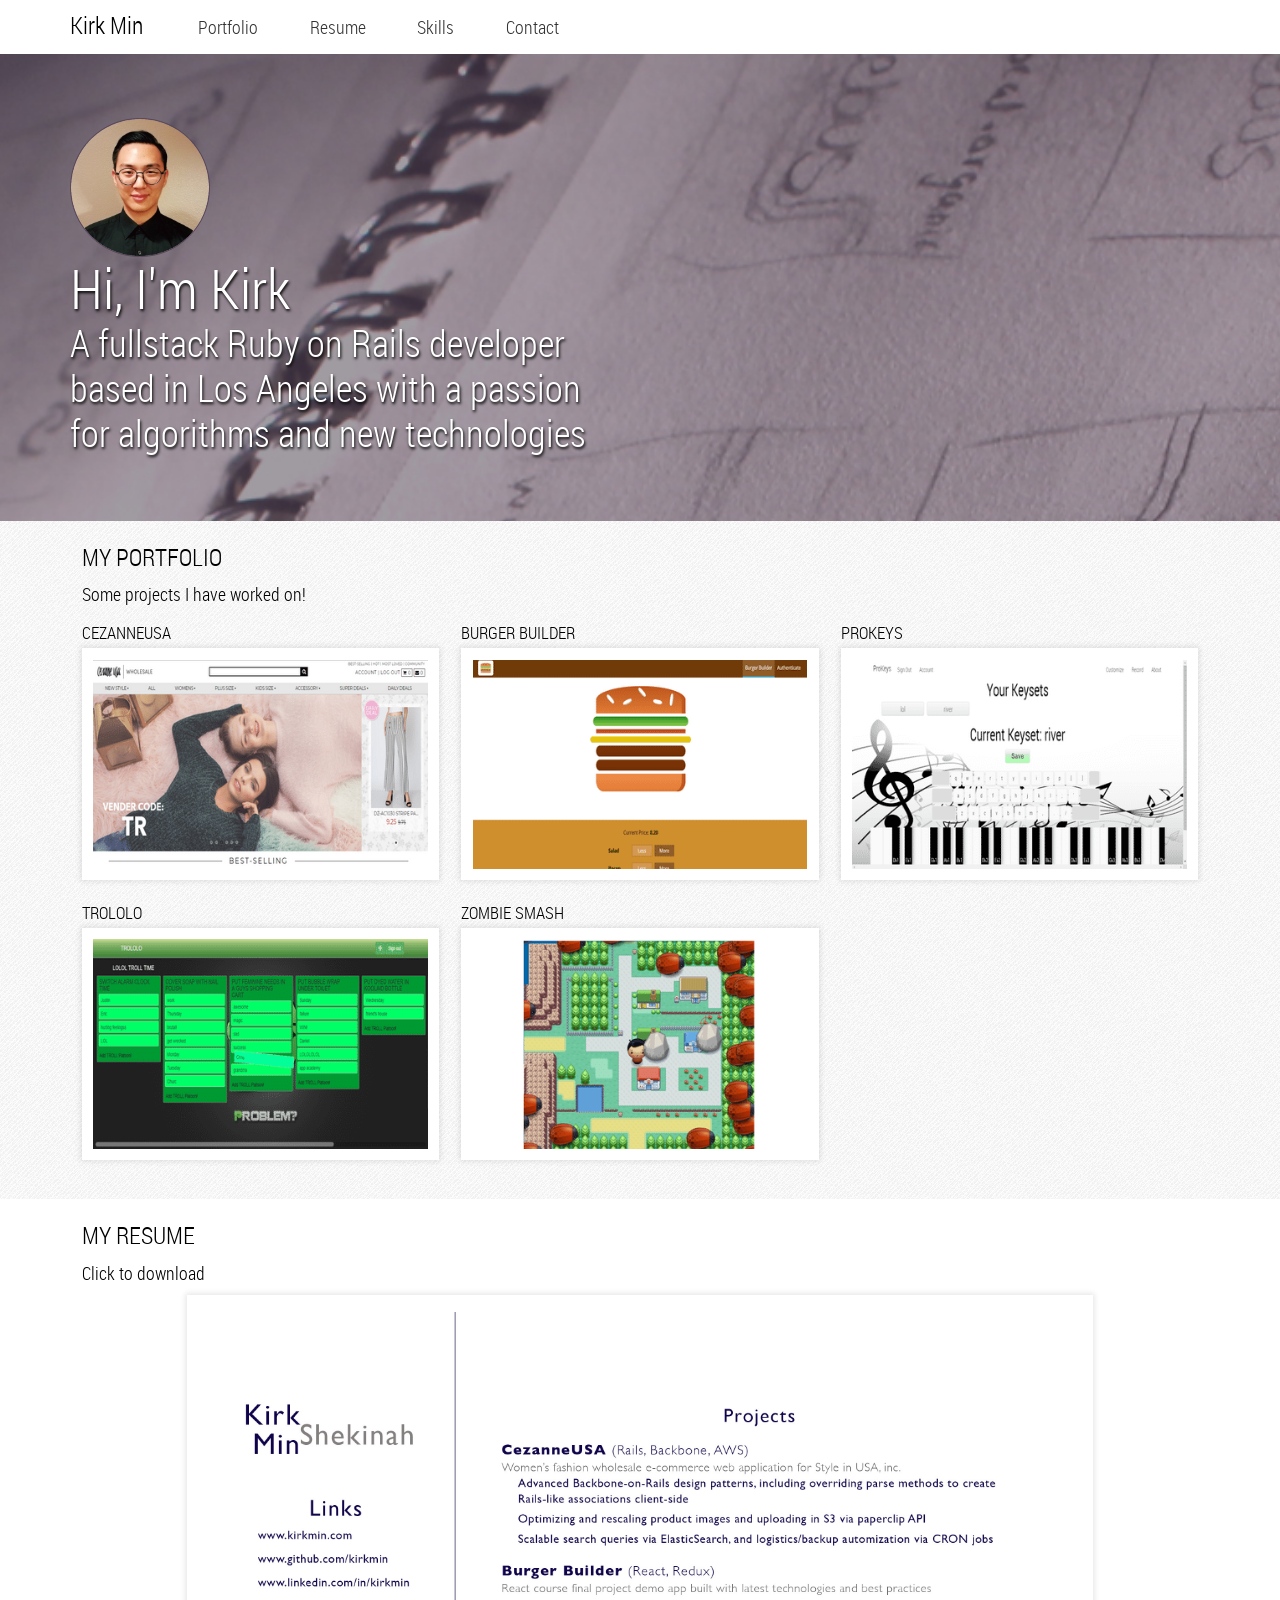
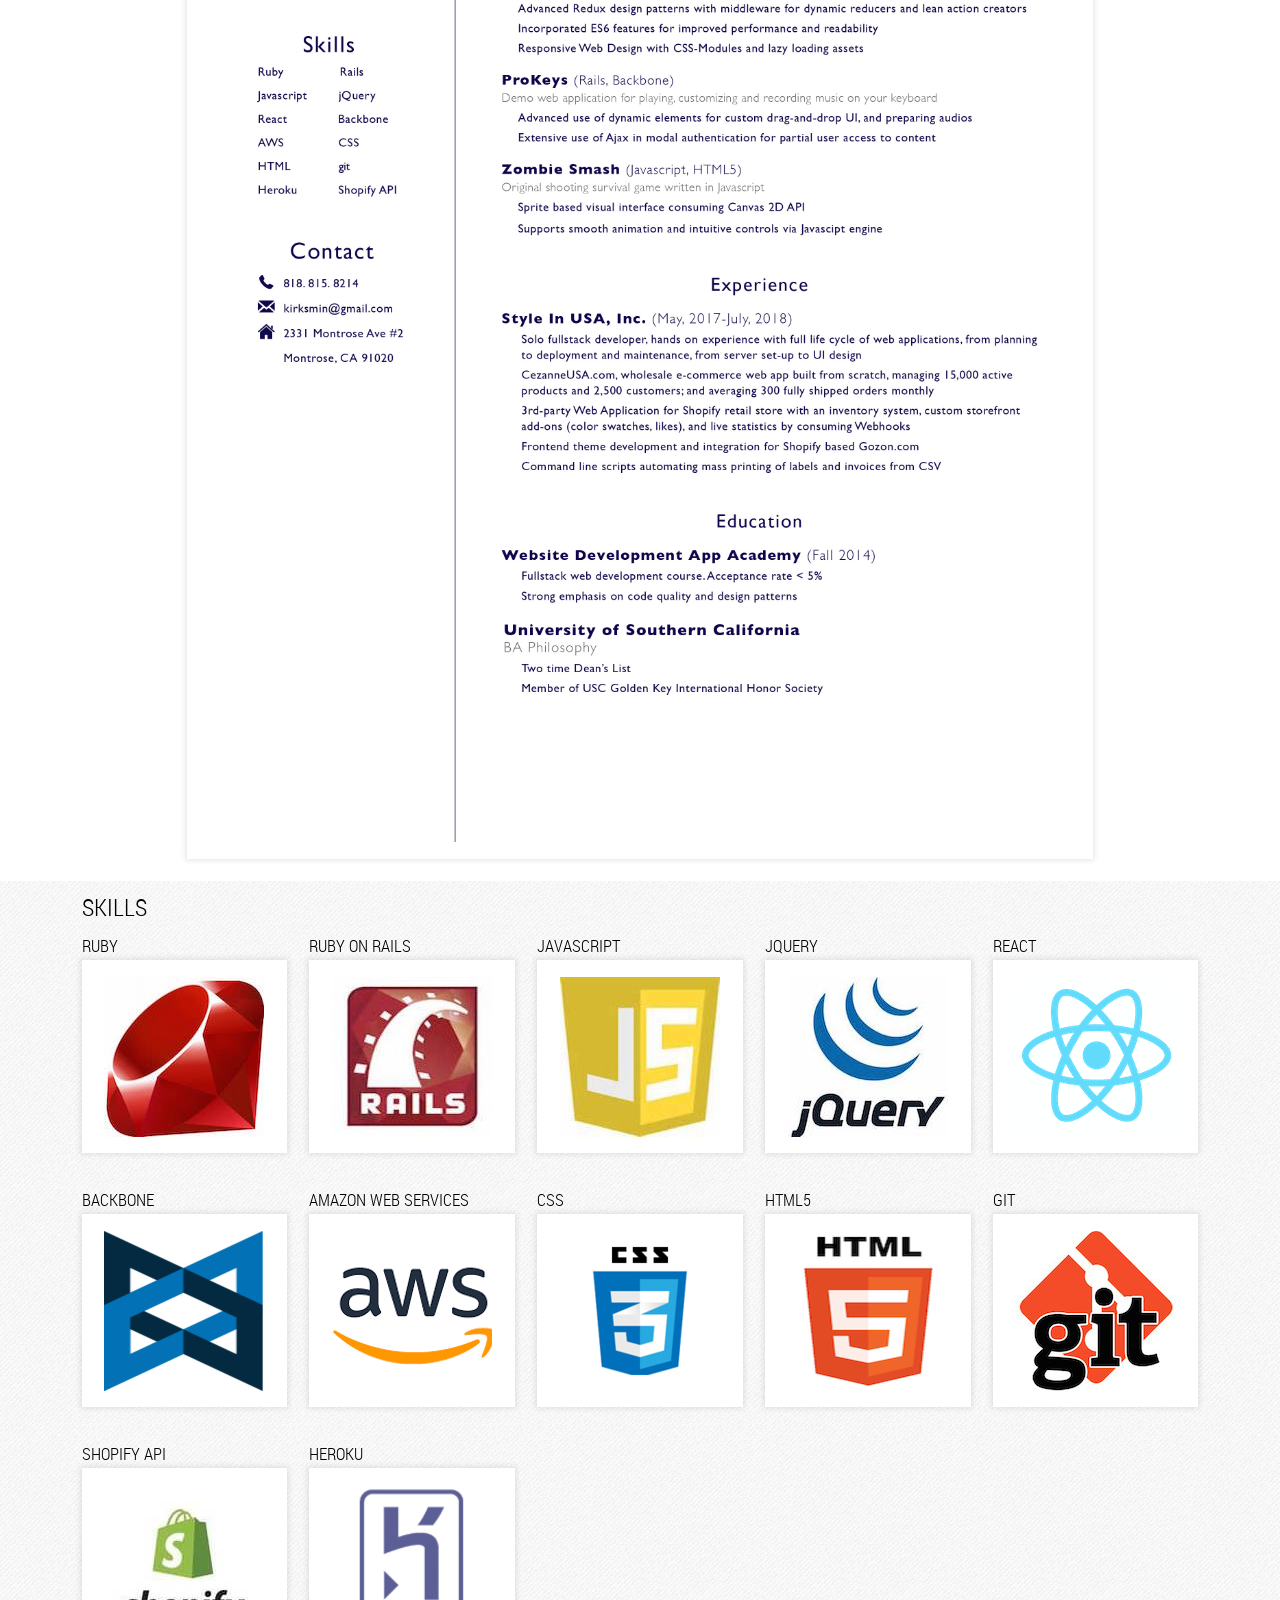
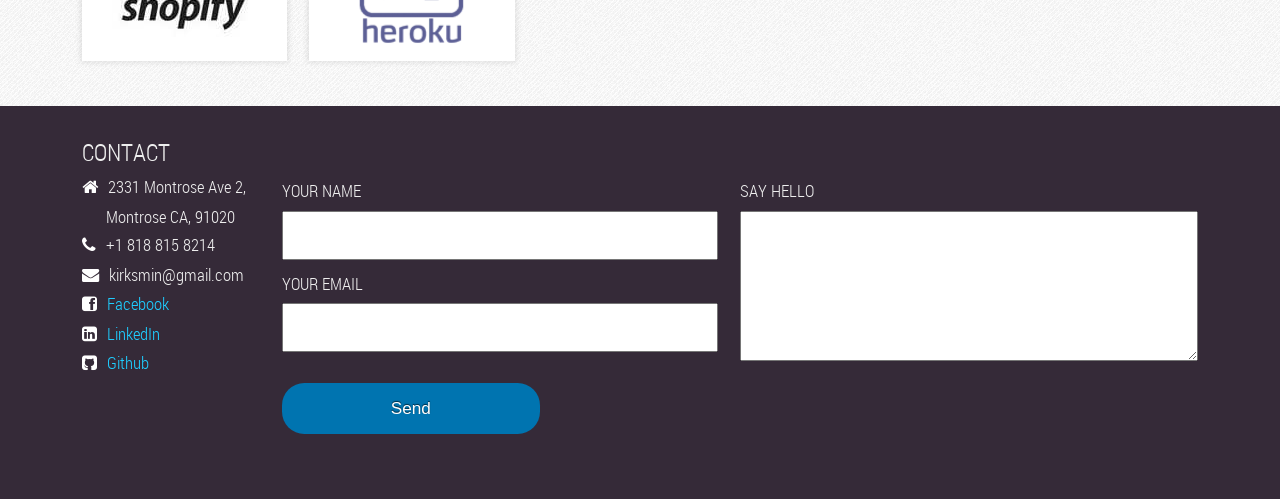
==== index.html @ 7f54c6ad "new meta viewport tag" ====
<!DOCTYPE HTML>
<!--[if lt IE 9]><html class="ie"><![endif]-->
<!--[if !IE]><html><![endif]-->
<html>
	<head>
		<meta charset="UTF-8">
		<title>Kirk Min's portfolio</title>
		
		<!-- Viewport meta tag to prevent iPhone from scaling our page -->
		<meta name="viewport" content="width=device-width, initial-scale=1, minimum-scale=1.0, user-scalable=no">
		
		<link rel="stylesheet" href="./css/style.css"/>
		
		<!-- Normalize hide address bar for iOS and Android -->
		<script src="./js/hideaddressbar.js"></script>
		
		<!-- Add media query support for IE8 and under. Must place media queries in external stylesheet -->
		<script src="./js/respond.min.js"></script>
		
		<!-- Using picturefill to load conditional images and matchmedia to provide support for IE8 and below + older browsers -->
		<script src="./js/picturefill.js"></script>
		<script src="./js/matchmedia.js"></script>
		<script src="./js/custom.js"></script>
		
		<!--[if lt IE 9]>
			<script src="./js/html5.js"></script>
		<![endif]-->
			
			<!--[if lt IE 9]>
			<script src="//ajax.googleapis.com/ajax/libs/jquery/1.10.0/jquery.min.js"></script>
			<![endif]-->

			<!--[if IE 8]>
			<script src="./js/checkbox.js"></script>
			<![endif]-->
			
			<!--[if IE 6]>
				<script src="./js/selectivizr-min.js"></script>
			<![endif]-->			
	</head>

	<body lang="en">
		<div id="container-nav">
			<section id="nav" class="group wrapper">
				<h3>Kirk Min</h3>
		        <!-- Checkbox Hack markup -->
		        <input type="checkbox" id="toggle" />
		        <label for="toggle" onclick>Menu</label>
		        <!-- /Checkbox Hack markup -->
		        <nav>
		            <ul>
		                <li><a href="#portfolio">Portfolio</a></li>
		                <li><a href="#resume">Resume</a></li>
		                <li><a href="#skills">Skills</a></li>
		                <li><a href="#contact">Contact</a></li>
		            </ul>
		        </nav>
				
			
			</section>
		</div>
		<div id="container-header" class="parallax-div">
			<header id="masthead" class="wrapper">
				<figure id="kirk"> 
				    <div data-picture data-alt="Kirk Min">
				        <div data-src="img/headshot-s.png"></div>
				        <div data-src="img/headshot-m.png" data-media="(min-width: 45em)"></div>
				        <div data-src="img/headshot-l.png" data-media="(min-width: 60em)"></div>
				        <!-- Fallback content for non-JS browsers. Same img src as the initial, unqualified source element. -->
				        <noscript>
				            <img src="img/headshot-s.png" alt="Kirk Min">
				        </noscript>
				    </div>
				</figure>
				
				<h1>Hi, I'm Kirk</h1>

				<h2>A fullstack Ruby on Rails developer based in Los Angeles with a passion for algorithms and new technologies</h2>
			</header>
			<div id="parallax-background-div-1" class="parallax-background-div"></div>
		</div>
		<div id="container-content">
			<article id="content">
			
				<section id="portfolio" class="group">
				
					<header class="wrapper">
						<h3>My Portfolio</h3>
						<p>Some projects I have worked on!</p>
					</header>

					<div id="portfolio-wrapper">
						<article class="wrapper">
					        <label for="cezanne-toggle" class="toggle-label" onclick="openModal()">
		                        <h4>CezanneUSA</h4>
	                            <div class="floated-figure-wrapper">
	                                <figure>
	                                    <img src="./img/cezanneusa-s.png" alt="CezanneUSA" />
	                                </figure> 
	                            </div>
					        </label>
							<input type="checkbox" id="cezanne-toggle" class="checkbox-hack" />
                            <div class="modal" onclick="closeModalAfterCheck(event, 'cezanne-toggle')">
								<div class="modal-content">
									<div class="modal-header">
										<span class="close" onclick="closeModal(event, 'cezanne-toggle')">&times;</span>
										<div class="project-title">CezanneUSA</div>
									</div>
									<hr>
									<div class="modal-body">
										<div class="project-description">
											<p class="project-main-description">
												Women's fashion wholesale e-commerce web application for Style in USA, inc.
											</p>
											<ul class="project-description-list">
												<li>Solo project created with Rails, Backbone, jQuery, and AWS</li>
												<li>Advanced Backbone-on-Rails design patterns, including overriding parse methods to create Rails-like associations client-side</li>
												<li>Optimizing and rescaling product images, and uploading in S3 via paperclip API</li>
												<li>Scalable search queries via ElasticSearch, and logistics/backup automization via CRON jobs</li>
											</ul>
										</div>
										<hr>
										<div class="project-link-wrapper">
											<a href="https://www.cezanneusa.com" target="_blank">
												<figure> 
												    <div data-picture data-alt="CezanneUSA">
												        <div data-src="img/cezanneusa-s.png"></div>
												        <div data-src="img/cezanneusa-m.png" data-media="(min-width: 45em)"></div>
												        <div data-src="img/cezanneusa-l.png" data-media="(min-width: 60em)"></div>
												        <!-- Fallback content for non-JS browsers. Same img src as the initial, unqualified source element. -->
												        <noscript>
												            <img src="img/cezanneusa-s.png" alt="CezanneUSA">
												        </noscript>
												    </div>
												</figure>
												<p>Visit Page</p>
											</a>
										</div>
									</div>
								</div>
							</div>
	                    </article>

	                    <article class="wrapper">
					        <label for="burger-builder-toggle" class="toggle-label" onclick="openModal()">
		                        <h4>Burger Builder</h4>
	                            <div class="floated-figure-wrapper">
	                                <figure>
	                                    <img src="./img/burger-builder-s.png" alt="Burger Builder" />
	                                </figure> 
	                            </div>
					        </label>
							<input type="checkbox" id="burger-builder-toggle" class="checkbox-hack" />
                            <div class="modal" onclick="closeModalAfterCheck(event, 'burger-builder-toggle')">
								<div class="modal-content">
									<div class="modal-header">
										<span class="close" onclick="closeModal(event, 'burger-builder-toggle')">&times;</span>
										<div class="project-title">Burger Builder</div>
									</div>
									<hr>
									<div class="modal-body">
										<div class="project-description">
											<p class="project-main-description">
												React course final project demo app built with latest technologies and best practices
											</p>
											<ul class="project-description-list">
												<li>Solo project created with React and Redux</li>
												<li>Advanced Redux design patterns with middleware for dynamic reducers and lean action creators</li>
												<li>Incorporated ES6 features for improved performance and readability</li>
												<li>Responsive Web Design with CSS-Modules and lazy loading assets</li>
											</ul>
										</div>
										<hr>
										<div class="project-link-wrapper">
											<a href="https://burger-builder-7fde3.firebaseapp.com" target="_blank">
												<figure> 
												    <div data-picture data-alt="Burger Builder">
												        <div data-src="img/burger-builder-s.png"></div>
												        <div data-src="img/burger-builder-m.png" data-media="(min-width: 45em)"></div>
												        <div data-src="img/burger-builder-l.png" data-media="(min-width: 60em)"></div>
												        <!-- Fallback content for non-JS browsers. Same img src as the initial, unqualified source element. -->
												        <noscript>
												            <img src="img/burger-builder-s.png" alt="Burger Builder">
												        </noscript>
												    </div>
												</figure>
												<p>Visit Page</p>
											</a>
										</div>
									</div>
								</div>
							</div>
	                    </article>

	                    <article class="wrapper">
					        <label for="prokeys-toggle" class="toggle-label" onclick="openModal()">
		                        <h4>ProKeys</h4>
	                            <div class="floated-figure-wrapper">
	                                <figure>
	                                    <img src="./img/prokeys-s.png" alt="ProKeys" />
	                                </figure> 
	                            </div>
					        </label>
							<input type="checkbox" id="prokeys-toggle" class="checkbox-hack" />
                            <div class="modal" onclick="closeModalAfterCheck(event, 'prokeys-toggle')">
								<div class="modal-content">
									<div class="modal-header">
										<span class="close" onclick="closeModal(event, 'prokeys-toggle')">&times;</span>
										<div class="project-title">ProKeys</div>
									</div>
									<hr>
									<div class="modal-body">
										<div class="project-description">
											<p class="project-main-description">
												Demo web application for playing, customizing and recording music on your keyboard
											</p>
											<ul class="project-description-list">
												<li>Solo project created with Rails, Backbone, and Heroku</li>
												<li>Advanced use of dynamic elements for custom drag-and-drop UI, and preparing audios</li>
												<li>Extensive use of Ajax in modal authentication for partial user access to content</li>
											</ul>
										</div>
										<hr>
										<div class="project-link-wrapper">
											<a href="http://www.prokeys.live" target="_blank">
												<figure> 
												    <div data-picture data-alt="ProKeys">
												        <div data-src="img/prokeys-s.png"></div>
												        <div data-src="img/prokeys-m.png" data-media="(min-width: 45em)"></div>
												        <div data-src="img/prokeys-l.png" data-media="(min-width: 60em)"></div>
												        <!-- Fallback content for non-JS browsers. Same img src as the initial, unqualified source element. -->
												        <noscript>
												            <img src="img/prokeys-s.png" alt="ProKeys">
												        </noscript>
												    </div>
												</figure>
												<p>Visit Page</p>
											</a>
										</div>
									</div>
								</div>
							</div>
	                    </article>

	                    <article class="wrapper">
					        <label for="trololo-toggle" class="toggle-label" onclick="openModal()">
		                        <h4>TROLOLO</h4>
	                            <div class="floated-figure-wrapper">
	                                <figure>
	                                    <img src="./img/trololo-s.png" alt="TROLOLO" />
	                                </figure> 
	                            </div>
					        </label>
							<input type="checkbox" id="trololo-toggle" class="checkbox-hack" />
                            <div class="modal" onclick="closeModalAfterCheck(event, 'trololo-toggle')">
								<div class="modal-content">
									<div class="modal-header">
										<span class="close" onclick="closeModal(event, 'trololo-toggle')">&times;</span>
										<div class="project-title">TROLOLO</div>
									</div>
									<hr>
									<div class="modal-body">
										<div class="project-description">
											<p class="project-main-description">
												Collaboration and organization demo app based on Trello
											</p>
											<ul class="project-description-list">
												<li>Rich user experience featuring intuitive drag-and-drop UI to reorganize cards and items</li>
											</ul>
										</div>
										<hr>
										<div class="project-link-wrapper">
											<a href="http://trolo.herokuapp.com" target="_blank">
												<figure> 
												    <div data-picture data-alt="TROLOLO">
												        <div data-src="img/trololo-s.png"></div>
												        <div data-src="img/trololo-m.png" data-media="(min-width: 45em)"></div>
												        <div data-src="img/trololo-l.png" data-media="(min-width: 60em)"></div>
												        <!-- Fallback content for non-JS browsers. Same img src as the initial, unqualified source element. -->
												        <noscript>
												            <img src="img/trololo-s.png" alt="TROLOLO">
												        </noscript>
												    </div>
												</figure>
												<p>Visit Page</p>
											</a>
										</div>
									</div>
								</div>
							</div>
	                    </article>

	                    <article class="wrapper">
					        <label for="zombie-smash-toggle" class="toggle-label" onclick="openModal()">
		                        <h4>Zombie Smash</h4>
	                            <div class="floated-figure-wrapper">
	                                <figure>
	                                    <img src="./img/zombie-smash-s.png" alt="Zombie Smash" />
	                                </figure> 
	                            </div>
					        </label>
							<input type="checkbox" id="zombie-smash-toggle" class="checkbox-hack" />
                            <div class="modal" onclick="closeModalAfterCheck(event, 'zombie-smash-toggle')">
								<div class="modal-content">
									<div class="modal-header">
										<span class="close" onclick="closeModal(event, 'zombie-smash-toggle')">&times;</span>
										<div class="project-title">Zombie Smash</div>
									</div>
									<hr>
									<div class="modal-body">
										<div class="project-description">
											<p class="project-main-description">
												Original shooting survival game written in Javascript
											</p>
											<ul class="project-description-list">
												<li>Solo project developed with pure Javascript</li>
												<li>Sprite based visual interface consuming Canvas 2D API</li>
												<li>Supports smooth animation and intuitive controls via Javascript engine</li>
											</ul>
										</div>
										<hr>
										<div class="project-link-wrapper">
											<a href="http://www.kirkmin.com/LFD2" target="_blank">
												<figure> 
												    <div data-picture data-alt="Zombie Smash">
												        <div data-src="img/zombie-smash-s.png"></div>
												        <div data-src="img/zombie-smash-m.png" data-media="(min-width: 45em)"></div>
												        <div data-src="img/zombie-smash-l.png" data-media="(min-width: 60em)"></div>
												        <!-- Fallback content for non-JS browsers. Same img src as the initial, unqualified source element. -->
												        <noscript>
												            <img src="img/zombie-smash-s.png" alt="Zombie Smash">
												        </noscript>
												    </div>
												</figure>
												<p>Visit Page</p>
											</a>
										</div>
									</div>
								</div>
							</div>
	                    </article>

	                    <article class="wrapper fake-flex-item"></article>
						<article class="wrapper fake-flex-item"></article>
						<article class="wrapper fake-flex-item"></article>
						
					</div>

				</section>
				
				<section id="resume" class="group parallax-div">

					<div id="resume-wrapper">
						<header class="wrapper">
							<h3>My Resume</h3>
	                        <p>Click to download</p>
						</header>

						<a href="./img/resume.pdf" download>
							<figure>
								<img src="./img/resume.jpg" alt="Resume">
							</figure>
						</a>
					</div>
					<div id="parallax-background-div-2" class="parallax-background-div"></div>
				</section>

				<section id="skills" class="group">

					<header class="wrapper">
						<h3>Skills</h3>
					</header>

					<div id="skills-wrapper">
						<article class="wrapper">
							<h4>Ruby</h4>
							<figure class="box">
								<img src="./img/ruby.jpg" alt="Ruby">
							</figure>
						</article>

						<article class="wrapper">
							<h4>Ruby on Rails</h4>
							<figure class="box">
								<img src="./img/ruby_on_rails.jpg" alt="Ruby on Rails">
							</figure>
						</article>

						<article class="wrapper">
							<h4>Javascript</h4>
							<figure class="box">
								<img src="./img/js.jpg" alt="Javascript">
							</figure>
						</article>

						<article class="wrapper">
							<h4>jQuery</h4>
							<figure class="box">
								<img src="./img/jquery.jpg" alt="jQuery">
							</figure>
						</article>

						<article class="wrapper">
							<h4>React</h4>
							<figure class="box">
								<img src="./img/react.png" alt="React">
							</figure>
						</article>

						<article class="wrapper">
							<h4>Backbone</h4>
							<figure class="box">
								<img src="./img/backbone.png" alt="Backbone">
							</figure>
						</article>

						<article class="wrapper">
							<h4>Amazon Web Services</h4>
							<figure class="box">
								<img src="./img/aws.png" alt="AWS">
							</figure>
						</article>

						<article class="wrapper">
							<h4>CSS</h4>
							<figure class="box">
								<img src="./img/css.png" alt="CSS">
							</figure>
						</article>

						<article class="wrapper">
							<h4>HTML5</h4>
							<figure class="box">
								<img src="./img/html5.png" alt="HTML5">
							</figure>
						</article>

						<article class="wrapper">
							<h4>git</h4>
							<figure class="box">
								<img src="./img/git.jpg" alt="Git">
							</figure>
						</article>

						<article class="wrapper">
							<h4>Shopify API</h4>
							<figure class="box">
								<img src="./img/shopify.jpg" alt="Shopify API">
							</figure>
						</article>

						<article class="wrapper">
							<h4>Heroku</h4>
							<figure class="box">
								<img src="./img/heroku.png" alt="Heroku">
							</figure>
						</article>

						<article class="wrapper fake-flex-item"></article>
						<article class="wrapper fake-flex-item"></article>
						<article class="wrapper fake-flex-item"></article>
						<article class="wrapper fake-flex-item"></article>
						<article class="wrapper fake-flex-item"></article>

					</div>
					
				</section>
		
			</article>
		</div>
		<div id="container-footer">
			<form id="contact" action="http://formspree.io/kirksmin@gmail.com" method="post">
			    <fieldset class="wrapper">
			        <legend>Contact</legend>
						<ul id="info" class="group">
							<li><i class="fa fa-home"></i>2331 Montrose Ave 2,</li>
							<li><i class="fa fa-none"></i>Montrose CA, 91020</li>
							<li><i class="fa fa-phone"></i>+1 818 815 8214</li>
							<li><i class="fa fa-envelope"></i>kirksmin@gmail.com</li>
							<li><a href="http://www.facebook.com/kirk.s.min"><i class="fa fa-facebook-square"></i>Facebook</li></a>
							<li><a href="http://www.linkedin.com/in/kirkmin"><i class="fa fa-linkedin-square"></i>LinkedIn</li></a>
							<li><a href="http://www.github.com/kirkmin"><i class="fa fa-github-square"></i>Github</li></a>
							</li>
			            </ul>
			            <ul id="emailList" class="group">
			                <li class="name">
			                    <label for="name">Your Name</label>
			                    <input type="text" id="name" name="name" required/>
			                </li>
			                <li class="email">
			                    <label for="email">Your Email</label>
			                    <input type="email" id="email" name="_replyto" required/>
			                </li>
			                <li class="message">
			                    <label for="message">Say Hello</label>
			                    <textarea id="message" name="message" required></textarea>
			                </li>
			            </ul>
			        <input class="send" type="submit" name="submit" value="Send" />
			    </fieldset>
			</form>           
		</div>
	</body>
</html>
---- css/style.css ----
/********************************************
	Tag Resets
********************************************/

body,
div,
h1,
h2,
h3,
h4,
h5,
h6,
p,
blockquote,
pre,
dl,
dt,
dd,
ol,
ul,
li,
fieldset,
form,
label,
legend,
th,
td,
article,
aside,
figure,
footer,
header,
hgroup,
menu,
nav,
section {
	margin: 0;
	padding: 0;
	border: 0;
}

/********************************************
	Normalize CSS
	http://necolas.github.com/normalize.css/
********************************************/

html {
	height: 100%;
	-webkit-text-size-adjust: 100%;
	-ms-text-size-adjust: 100%;
}

body {
	min-height: 100%;
}


article,
aside,
details,
figcaption,
figure,
footer,
header,
hgroup,
nav,
section,
audio,
canvas,
video {
	display: block;
}

sub,
sup {
	font-size: 75%;
	line-height: 0;
	position: relative;
	vertical-align: baseline;
}

sup {
	top: -0.5em;
}

sub {
	bottom: -0.25em;
}

pre {
	white-space: pre;
	white-space: pre-wrap;
	word-wrap: break-word;
}

b,
strong {
	font-weight: bold;
}

abbr[title] {
	border-bottom: 1px dotted;
}

input,
textarea,
button,
select {
	margin: 0;
	font-size: 100%;
	line-height: normal;
	vertical-align: baseline;
}

button,
html input[type="button"],
input[type="reset"],
input[type="submit"] {
	cursor: pointer;
	-webkit-appearance: button;
}

input[type="checkbox"],
input[type="radio"] {
	-webkit-box-sizing: border-box;
	-moz-box-sizing: border-box;
	-o-box-sizing: border-box;
	-ms-box-sizing: border-box;
	box-sizing: border-box;
}

textarea {
	overflow: auto;
}

table {
	border-collapse: collapse;
	border-spacing: 0;
}

/* ******************************************
	Web Fonts
****************************************** */

@font-face {
    font-family: 'Roboto Condensed Light';
    src: url('../fonts/robotocondensed-light-webfont.eot');
    src: url('../fonts/robotocondensed-light-webfont.eot?#iefix') format('embedded-opentype'),
         url('../fonts/robotocondensed-light-webfont.woff') format('woff'),
         url('../fonts/robotocondensed-light-webfont.ttf') format('truetype'),
         url('../fonts/robotocondensed-light-webfont.svg#RobotoCondensedLight') format('svg');
    font-weight: normal;
    font-style: normal;
}

/* ******************************************
	Custom Styles
****************************************** */

/*	  For details on font-size:100% see here: 
      http://filamentgroup.com/lab/how_we_learned_to_leave_body_font_size_alone/ 
	  
	  For details on line-height:1 see here:
      http://meyerweb.com/eric/thoughts/2008/05/06/line-height-abnormal/ 

	  For details on text-size-adjust:100% see here:
	  https://developer.mozilla.org/en-US/docs/CSS/text-size-adjust 
*/

html {
   font-size: 100%;
   line-height: 1;
   -moz-text-size-adjust: 100%;
   -ms-text-size-adjust: 100%;
   -webkit-text-size-adjust: 100%;
}

body {
	font-family: "Roboto Condensed Light", "Helvetica Neue", Helvetica, sans-serif;

/* Part of Advanced Checkbox Hack for navigation */
	-webkit-animation: bugfix infinite 1s; 
	position: static; overflow-y:auto
}

p {
	font-size: 1.063em; /* 17px / 16 = 1.063em */
	line-height: 1.223; /* 1.3 / 1.063 = 1.223 */
	margin: .612em 0;
}

h1,h2,h3,h4,h5,h6 {
	    font-weight: 100;
	    }
		
h1 {
	font-size: 3.189em;
	line-height: 1.223;
		}
	
h2  {
	font-size: 2.126em;
	line-height: 1.223;
		    }
			
h1, h2 {
	text-shadow: 1px 2px 3px black;
			 }
			 
h3 {
	font-size: 1.382em; 
	line-height: 1.223;
		}
		    
h4 {
	font-size: 1em;
	line-height: 1.56;
	text-transform: uppercase;
		}
		
h3,h4 {      
	font-weight: 300;
	text-transform: uppercase;
		}
		
h5 {
	font-size: .8125em;
	line-height: 1.125;
		}

h5,h6 {
	font-family: "Helvetica Neue", Helvetica, Arial, sans-serif;
	font-size: .85em;
	line-height: 1.53;
	font-weight: 500;
		}
h6 {
	color: #aaa;
	font-weight: 200;
		}

section {
	padding: 1.3em 0;
}
		
.wrapper {
	        padding: 0 .65em;
	        -webkit-box-sizing: border-box;
	        -moz-box-sizing: border-box;
	        box-sizing: border-box;
		}
		
#masthead {
			color:#fff;
		        width:80%;
		}
		
/* Headshot */

#kirk {
		    width: 25%;
		    height: 0;
		    padding-bottom: 25%;
		    }
    
#kirk img {
	border-radius: 50%;
    border: solid 1px #5a465a;
    width: 100%;
}		
		
#nav h3 {
	text-transform: capitalize;
		}
		
#nav {
		    padding: .65em 0;
		}
	
#nav h3 {
		    float: left;
		    text-transform: capitalize; 
		}
	
#nav ul {
		    list-style: none;
		    padding: 0;
		    border-bottom: 1px solid #eee;
		    margin: .65em 0 .39em;
		}

#nav li {
		   border-top: 1px solid #eee;
		}
	
#nav a {
		   display: block;
		   font-size: 1.063em;
		   color: #333;
		   text-decoration: none;
		   padding: .975em 1.3em; 
		}
	
#nav a:hover {
		   background: #f8f8f8;
		}
	
#nav nav {
		    height: 0;
		    overflow: hidden;
		}
		
#nav input[type=checkbox] {
		    position: absolute;
		    top: -999em;
		    left: -999em;
		}
	
#nav label { 
		    display: block;
		    background: url("../img/icon-menu.png") no-repeat right center;
		    text-indent: -999em;
		    cursor: pointer;
		    -webkit-user-select: none;  /* Chrome all / Safari all */
		    -moz-user-select: none;     /* Firefox all */
		    -ms-user-select: none;      /* IE 10+ */
		    user-select: none;
		}
	
#nav input[type=checkbox]:checked ~ nav {
		    height: auto;
		    overflow: hidden;  
		}
		
#portfolio h4 {
	line-height: 1.82;
		}

.box {
	padding:14px;
}

#skills img {
	margin: auto;
}

#skills-wrapper,
#portfolio-wrapper {
    display: flex;
    flex-wrap: wrap;
    justify-content: space-around;
}
		
#skills article {
    flex: 1 1 200px;
    max-width: 300px;
    box-sizing: border-box;
    padding-top: .65em;
    padding-bottom: 1.3em;
}

#portfolio article {
	flex: 1 1 300px;
    max-width: 450px;
    box-sizing: border-box;
    padding-bottom: .65em;
}

.fake-flex-item {
  border: none !important;
  height: 0 !important;
  padding-top: 0 !important;
  padding-bottom: 0 !important;
  margin-top: 0 !important;
  margin-bottom: 0 !important;
}

#portfolio .floated-figure-wrapper figure, #resume figure, .box {
	background: #fff;
	-moz-box-shadow: 0 0 .325em .13em rgba( 0, 0, 0, .1 );
	-webkit-box-shadow: 0 0 .325em .13em rgba( 0, 0, 0, .1 );
	box-shadow: 0 0 .325em .13em rgba( 0, 0, 0, .1 );
	padding: .975em; /* 3/4 of 1.3 */
	-webkit-box-sizing:border-box;
	-moz-box-sizing:border-box;
	box-sizing:border-box;
}

#portfolio .floated-figure-wrapper figure {
    padding: .65em;
}

#skills {
	padding-top: .65em;
}

#resume figure {
	margin: 0 auto;
	max-width: 52.625em;
}

#portfolio .floated-figure-wrapper figure, .box {
	max-width: 25em;
}
		
/* Creates hover effect on Portfolio images */
#portfolio .floated-figure-wrapper figure:hover,
#resume figure:hover,
.box:hover {
	 -moz-box-shadow: 0 0 .65em .325em rgba( 0, 0, 0, .1 );
	 -webkit-box-shadow: 0 0 .65em .325em rgba( 0, 0, 0, .1 );
	 box-shadow: 0 0 .65em .325em rgba( 0, 0, 0, .1 );
}

/* Image Offset for Indication of Linked Content */

#portfolio .floated-figure-wrapper figure,
#resume figure {
	bottom: 0;
	transition: bottom .3s;
}

#portfolio .floated-figure-wrapper figure:hover,
#resume figure:hover {
	bottom: .26em;
	transition: bottom .3s;
}
		
section footer {
	clear: both;
		   }

#container-nav {
	background:#fff;
}

#container-footer {
	padding: 32px 0;
	background:#352a38;
	color:#eee;
	font-weight:100;
}

img {
	max-width:100%;
}

#nav,
#masthead,
#portfolio,
#skills,
#resume-wrapper,
#contact {
    padding-left: 3.3%;
    padding-right: 3.3%;
}
	
#portfolio, #skills {
	background: #eee url("../img/bg-pattern.png") repeat 0 0;
}



/********************************************
	Fluid Media
********************************************/

	figure {
	    position: relative;
	}

	figure img,
	figure object,
	figure embed,
	figure video {
	    display: block;
	    max-width: 100%; 
	}

	img {
	    border: 0;
	    -ms-interpolation-mode: bicubic;
	}

	/* 
	interpolation-mode
	http://css-tricks.com/ie-fix-bicubic-scaling-for-images/
	 */
	


/* ******************************************
	   Form Styles Basic Layout
****************************************** */

	form {
	    padding: 0 0 1.3em;
	    }
    
	form ul {
	    list-style: none;
	    padding: .65em 0 0;
	    }
    
	form li {
	    padding: 0 0 .65em;
	    }
	
	legend {
		font-size: 1.382em; 
		line-height: 1.223;
		}
		    
	label {
	    display: block;
		font-size: 1em;
		line-height: 1.56;
	    padding: 0 0 .325em;
		}
		
	legend, label {      
		font-weight: 300;
		text-transform: uppercase;
		}
	
	input,
	textarea {
	    display: block;
	    width: 100%;
	    font-family: "Helvetica Neue", Helvetica, Arial, sans-serif;
		font-size: 1em;
		line-height: 1.3;
		font-weight: 500;
	    padding: .65em;
	    -webkit-box-sizing: border-box;
	    -moz-box-sizing: border-box;
	    box-sizing: border-box;
	    }

	/**
	 * 1. Remove default vertical scrollbar in IE 6/7/8/9.
	 * 2. Improve readability and alignment in all browsers.
	 */

	textarea {
	    padding-bottom: 10%;
	    overflow: auto; /* 1 */
	    vertical-align: top; /* 2 */
	    }

	.send {
	    display: inline-block;
	    max-width: 15em;
	    font-size: 1em;
	    line-height: 1;
	    font-weight: 500;
	    color: #fff;
	    text-decoration: none;
	    background: #0074b0;
	    margin: .65em .26em;
	    padding: .975em;
	    border: 0;
	    border-radius: 1.3em;
	    text-shadow: 0 -1px 1px rgba(0, 0, 0, .65);
	    }
    
	.send:hover {
	    background: #6f6f6f;
	    }
    
	.send:active,
	.send:focus {
	    background: #555;
	    }


/* ******************************************
			Media Queries for screen less than 45em (720px)
****************************************** */
	@media screen and (max-width: 45em) {
	#resume .parallax-background-div {
		background-color: #352a38;
	    background-image: url("../img/resume-bg-l.jpg");
	}

	#container-header {
		padding: 10% 0;
	}

	#container-header .parallax-background-div {
		background-color: #352a38;
	    background-image: url("../img/bg-photo-s.jpg");
	}
			
	#portfolio .floated-figure-wrapper figure {
		max-width: 25em;
	}
}

	@media screen and (min-width: 35em) {
		#contact {
			position: relative;
		}

		#info {
			position: absolute;
			width: 200px;
		}

		#emailList, .send {
			margin-left: 200px;
		}
	}

/* ******************************************
	Media Queries for screen wider than 45em (720px)
****************************************** */

	@media screen and (min-width: 45em) {

	    body {
	        font-size: 107.692307692308%;
	        }
		
		#masthead {
			max-width:40em;
		}
		#nav,
		#masthead,
		#portfolio,
		#skills,
		#resume-wrapper,
		#contact {
		    padding-left: 5.5%;
		    padding-right: 5.5%;
	    }

		#resume .parallax-background-div {
			background-color: #352a38;
			background-image: url("../img/resume-bg-l.jpg");
		}
			
		#container-header {
			padding:5% 0;
		}

		#container-header .parallax-background-div {
			background-color: #352a38;
		    background-image: url("../img/bg-photo-l.jpg");
		}
			
	    #nav label {
	        display: none;
	    }
		
    
	    #nav {
	        padding-top: 0;
	        padding-bottom: 0;
	    }
		
	    #nav h3 {
	         margin: .48em 1.3em 0 0;
	    }
		
	    #nav label {
	        display: none;
	    }
		
	    #nav nav {
	        height: auto;
	    }
		
	    #nav ul {
	        border: 0;
	        margin: 0;
	        }
		#nav li {
		        display: inline;
		        border: 0;
		    }
		#nav a {
		        display: inline-block;
		        }
			
		.name, .email {
				position: relative;
			    float: left;
			    width: 50%;
			    -webkit-box-sizing: border-box;
			    -moz-box-sizing: border-box;
			    box-sizing: border-box;
			    }
    
		.name {
			    padding-right: .65em;
			    }
    
		.email {
			    padding-left: .65em;
			    }
	}
	
	/* ******************************************
		Media Queries for screen wider than 60em (960px)
	****************************************** */
	
	@media screen and (min-width: 60em) {

	.name, .email {
	    padding-right: 1.3em;
	    padding-left: 0;
	    clear: both;
	    }
    
	.message textarea {
	    width: 50%;
	    }
	
		/* Form Fixes, IE7 and below */

		.ie .message textarea {
		    *width: 49.9%;
		    }

		}
    
	}


/* ******************************************
	Print Styles
****************************************** */
@media print and (max-width: 8.5in){
	
	#masthead {
		color:black;
	}
	
	#container-header {
		height: auto;
	}
	
	img {
		width:2in;
	}
	
	#portfolio	{
		float:left;
		width:45%;
	}
	
	#container-footer	{
		clear:both;
	}
	
}

/* Float Clearing http://nicolasgallagher.com/micro-clearfix-hack */

.group:after {
    content: " "; 
    display: table;
    clear: both;
}
	/* Clearfix */

.group {
	    *zoom: 1;
	    }
		

/* Figures/Images */

.ie #portfolio figure,
.ie #resume figure {
    width: 100%;
    box-sizing: border-box;
    }

/* "*" hack applies only to IE7 and below */

.ie #portfolio figure,
.ie #resume figure {
    *width: auto;
    }
   
		/* Navigation */

/* IE8 .checked class for checkbox.js */

		#nav input[type=checkbox].checked ~ nav {
		    height: auto;
		    overflow: visible;  
		}

/* Always show nav, IE7 and below */

		.ie #nav nav {
		    *height: auto;
		    *overflow: visible;  
		}

/* Hide navicon, IE7 and below */

		.ie #nav label { 
		    *background: none;
		    }
     
/* box-sizing polyfill, IE7 and below (The URL in .ie textarea is placeholder only. You will need to replace with path to your domain) */

		.ie .wrapper,
		.ie .name,
		.ie .email,
		.ie input,
		.ie textarea {
		    *behavior: url("http://www.absolute-path.com/js/boxsizing.htc");
		}

@font-face {
  font-family: 'FontAwesome';
  src: url('../fonts/fontawesome-webfont.eot?v=4.0.3');
  src: url('../fonts/fontawesome-webfont.eot?#iefix&v=4.0.3') format('embedded-opentype'), url('../fonts/fontawesome-webfont.woff?v=4.0.3') format('woff'), url('../fonts/fontawesome-webfont.ttf?v=4.0.3') format('truetype'), url('../fonts/fontawesome-webfont.svg?v=4.0.3#fontawesomeregular') format('svg');
  font-weight: normal;
  font-style: normal;
}

.fa {
  display: inline-block;
  font-family: FontAwesome;
  font-style: normal;
  font-weight: normal;
  line-height: 1;
  -webkit-font-smoothing: antialiased;
  -moz-osx-font-smoothing: grayscale;
}

.fa-github-square:before {
  content: "\f092";
}

.fa-linkedin-square:before {
  content: "\f08c";
}

.fa-phone:before {
  content: "\f095";
}

.fa-home:before {
  content: "\f015";
}

.fa-envelope:before {
  content: "\f0e0";
}

.fa-none {
	width: 14.86px;
}

.fa-facebook-square:before {
  content: "\f082";
}

#info ul{
	list-style:none;
}

#info .fa {
	padding-right: 10px;
	color: white;
}

#info a {
	text-decoration:none;
	color:#1fcdff;
}

#info a:hover{
	color:#666666;
}

.checkbox-hack {
    position: absolute;
    left: -999em;
}


.toggle-label {
	cursor: pointer;
}

.modal {
	transform: translateY(-100%);
    position: fixed;
    z-index: 1;
    left: 0;
    top: 0;
    width: 100%;
    height: 100%;
    overflow: auto;
    background-color: rgb(0,0,0);
    background-color: rgba(0,0,0,0.4);
	transition-property: transform;
    transition-delay: .3s;
    overflow-y: hidden;
}

.checkbox-hack:checked ~ .modal {
	transform: translateY(0);
	transition-property: transform;
    transition-delay: 0s;
    overflow-y: scroll;
}

.modal-content {
    background-color: #fefefe;
    margin: 3em auto;
    padding: 1em;
    border: 1px solid #888;
    width: 80%;
    max-width: 1000px;
    opacity: 0;
	box-shadow: 0 3px 6px rgba(0,0,0,0.6);
    transition: opacity .3s ease-in, transform .3s ease-in;
	transform: translateY(-40px);
}

.modal-content hr {
	width: 50%;
}

.checkbox-hack:checked ~ .modal .modal-content {
	transform: translateY(0);
	opacity: 1;
	transition: opacity .3s ease-in, transform .3s ease-in;
}

.project-title {
    font-size: 2em;
    line-height: 1.223;
    text-align: center;
}

.project-description {
	margin-bottom: 1em;
}

.project-main-description {
	margin: 1em 1em;
    line-height: 1.223;
    color: #888888;
}

.project-description-list {
	list-style: none;
}

.project-description-list li {
    margin: 1em 3em;
    line-height: 1.223;
    font-size: .8125em;
    position: relative;
}

.project-description-list li:after {
	content: '';
    height: .40625em;
    width: .40625em;
    background: #4a4a4a;
    display: block;
    position: absolute;
    transform: rotate(45deg);
    top: .4em;
    left: -1em;
}

.project-link-wrapper {
    text-align: center;
    margin-top: 1em;
}

.project-link-wrapper a {
	text-decoration: none;
    color: black;
}

.project-link-wrapper a:hover {
	text-decoration: underline;
}

.project-link-wrapper a p {
    text-align: right;
    padding-right: 1em;
    font-size: .79725em;
    line-height: .6115;
    margin: 0;
}

#portfolio .project-link-wrapper a figure {
    margin: 1em auto;
    width: 85%;
}

/* The Close Button */
.close {
    color: #aaa;
    float: right;
    font-size: 2em;
    font-weight: bold;
}

.close:hover,
.close:focus {
    color: black;
    text-decoration: none;
    cursor: pointer;
}

body.modal-open {
    overflow: hidden; 
}

/*Parallax code*/

.parallax-background-div {
    height: 100%;
    width: 100%;
    top: 0;
    position: fixed;
    background-position: center;
    background-repeat: no-repeat;
    -webkit-background-size: cover;
    -moz-background-size: cover;
    -o-background-size: cover;
    background-size: cover;
}

#parallax-background-div-1 {
    z-index: -998;
}

#parallax-background-div-2 {
    z-index: -999;
}

.parallax-div {
  position: relative;
}
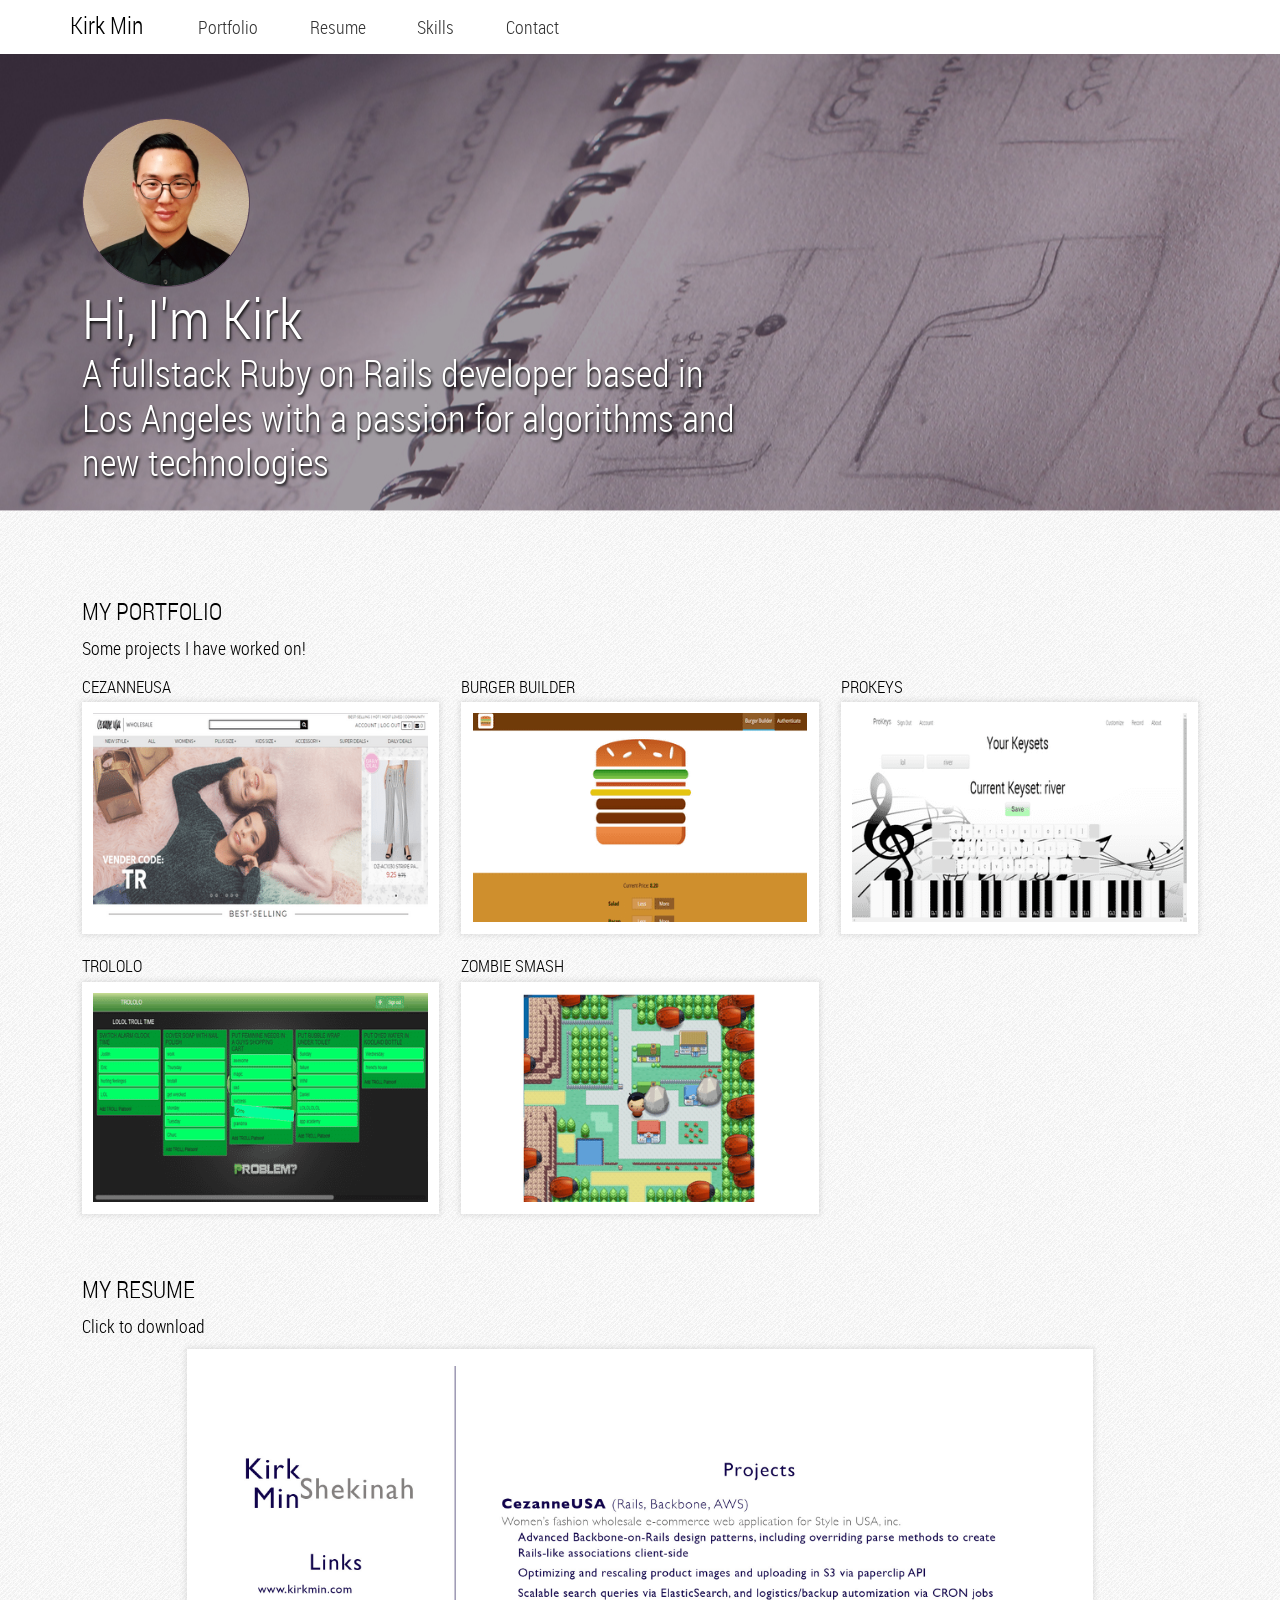
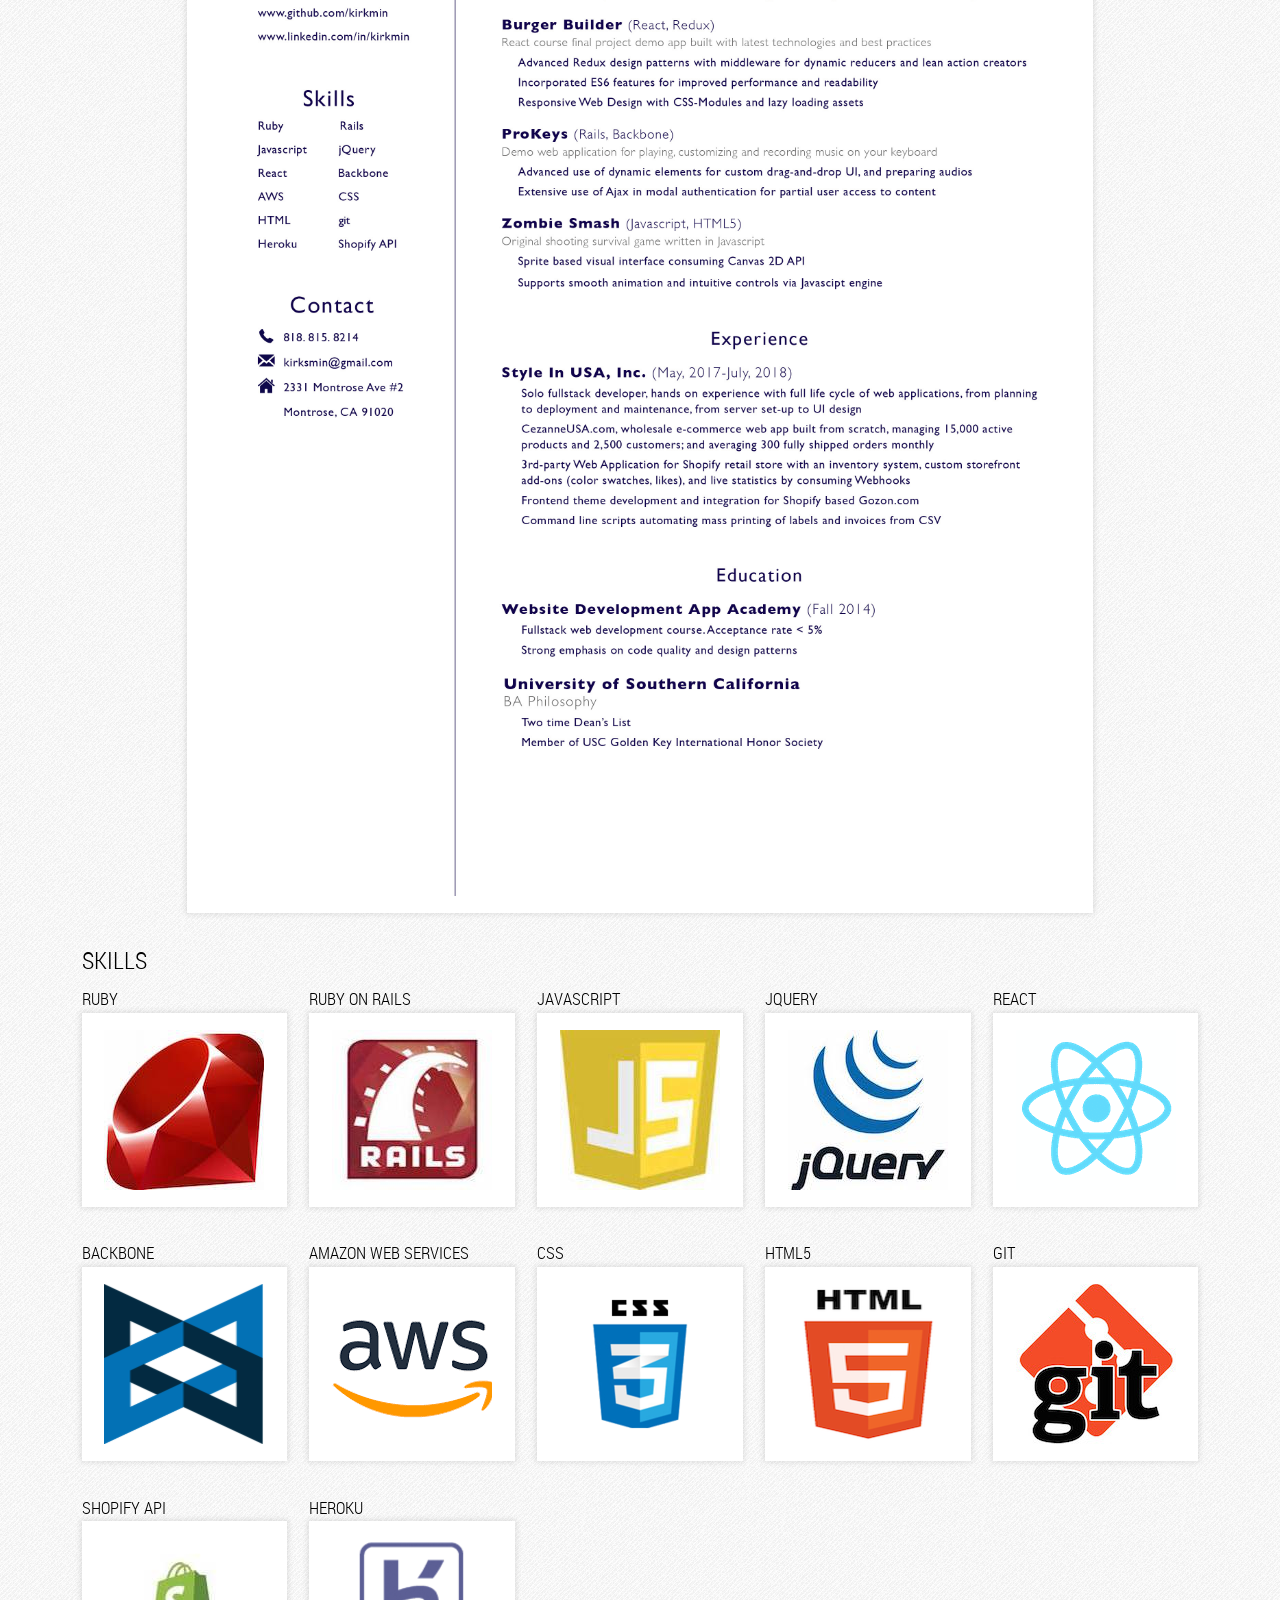
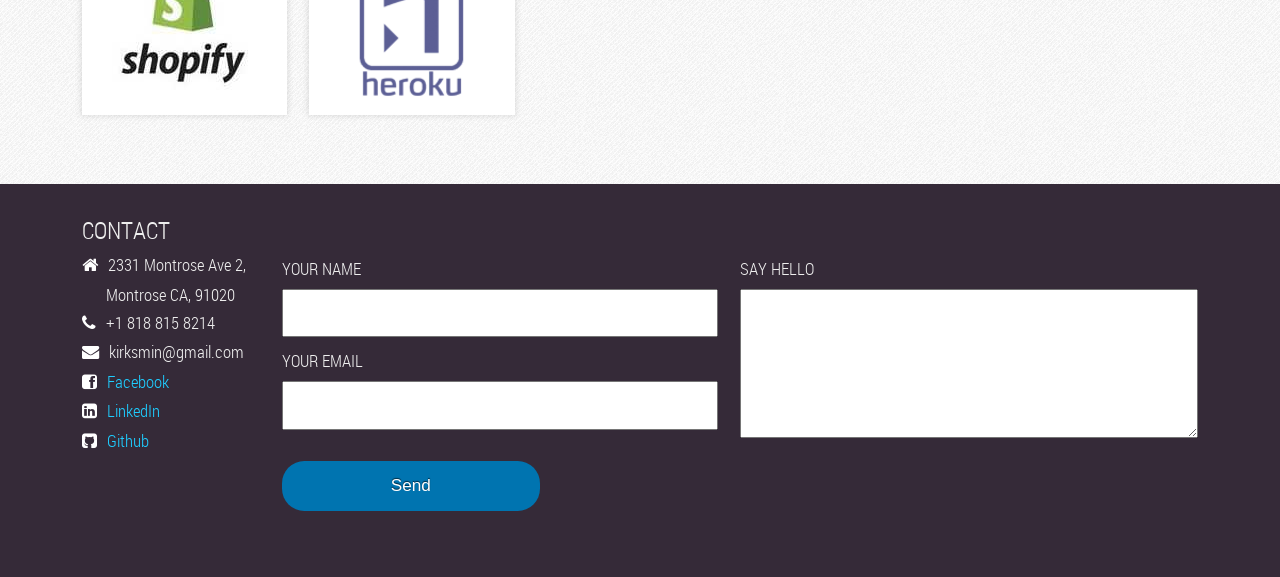
==== commit d90eee8e: "just using parallax with a library" ====
--- a/index.html
+++ b/index.html
@@ -7,7 +7,7 @@
 		<title>Kirk Min's portfolio</title>
 		
 		<!-- Viewport meta tag to prevent iPhone from scaling our page -->
-		<meta name="viewport" content="width=device-width, initial-scale=1, minimum-scale=1.0, user-scalable=no">
+		<meta name="viewport" content="width=device-width, initial-scale=1"/>
 		
 		<link rel="stylesheet" href="./css/style.css"/>
 		
@@ -20,8 +20,7 @@
 		<!-- Using picturefill to load conditional images and matchmedia to provide support for IE8 and below + older browsers -->
 		<script src="./js/picturefill.js"></script>
 		<script src="./js/matchmedia.js"></script>
-		<script src="./js/custom.js"></script>
-		
+		<script src="./js/jarallax.js"></script>
 		<!--[if lt IE 9]>
 			<script src="./js/html5.js"></script>
 		<![endif]-->
@@ -36,7 +35,9 @@
 			
 			<!--[if IE 6]>
 				<script src="./js/selectivizr-min.js"></script>
-			<![endif]-->			
+			<![endif]-->
+		<script src="./js/custom.js"></script>
+			
 	</head>
 
 	<body lang="en">
@@ -54,12 +55,15 @@
 		                <li><a href="#skills">Skills</a></li>
 		                <li><a href="#contact">Contact</a></li>
 		            </ul>
-		        </nav>
-				
-			
+		        </nav>			
 			</section>
 		</div>
-		<div id="container-header" class="parallax-div">
+
+		<div id="container-header" class="jarallax" data-jarallax data-speed="0.2">
+			<picture class="jarallax-img">
+		        <source media="(min-width: 45em)" srcset="./img/bg-photo-l.jpg">
+		        <img src="./img/bg-photo-s.jpg" alt="">
+		    </picture>
 			<header id="masthead" class="wrapper">
 				<figure id="kirk"> 
 				    <div data-picture data-alt="Kirk Min">
@@ -77,7 +81,6 @@
 
 				<h2>A fullstack Ruby on Rails developer based in Los Angeles with a passion for algorithms and new technologies</h2>
 			</header>
-			<div id="parallax-background-div-1" class="parallax-background-div"></div>
 		</div>
 		<div id="container-content">
 			<article id="content">
@@ -347,8 +350,9 @@
 					</div>
 
 				</section>
-				
-				<section id="resume" class="group parallax-div">
+
+				<section id="resume" class="group jarallax" data-jarallax data-speed="0.2">
+					<img class="jarallax-img" src="./img/resume-bg-l.jpg" alt="">
 
 					<div id="resume-wrapper">
 						<header class="wrapper">
@@ -361,8 +365,8 @@
 								<img src="./img/resume.jpg" alt="Resume">
 							</figure>
 						</a>
-					</div>
-					<div id="parallax-background-div-2" class="parallax-background-div"></div>
+					<div>
+
 				</section>
 
 				<section id="skills" class="group">
--- a/css/style.css
+++ b/css/style.css
@@ -177,7 +177,7 @@
 
 body {
 	font-family: "Roboto Condensed Light", "Helvetica Neue", Helvetica, sans-serif;
-
+	background: #eee url("../img/bg-pattern.png") repeat 0 0;
 /* Part of Advanced Checkbox Hack for navigation */
 	-webkit-animation: bugfix infinite 1s; 
 	position: static; overflow-y:auto
@@ -434,15 +434,16 @@
 	background:#fff;
 }
 
+
+#container-content {
+	padding: 24px 0;
+}
+
 #container-footer {
 	padding: 32px 0;
 	background:#352a38;
 	color:#eee;
 	font-weight:100;
-}
-
-img {
-	max-width:100%;
 }
 
 #nav,
@@ -451,14 +452,9 @@
 #skills,
 #resume-wrapper,
 #contact {
-    padding-left: 3.3%;
-    padding-right: 3.3%;
-}
-	
-#portfolio, #skills {
-	background: #eee url("../img/bg-pattern.png") repeat 0 0;
-}
-
+    margin: 0 3.3%;
+    }
+	
 
 
 /********************************************
@@ -577,155 +573,139 @@
 /* ******************************************
 			Media Queries for screen less than 45em (720px)
 ****************************************** */
-	@media screen and (max-width: 45em) {
-	#resume .parallax-background-div {
-		background-color: #352a38;
-	    background-image: url("../img/resume-bg-l.jpg");
-	}
-
+@media screen and (max-width: 45em) {
 	#container-header {
 		padding: 10% 0;
 	}
-
-	#container-header .parallax-background-div {
-		background-color: #352a38;
-	    background-image: url("../img/bg-photo-s.jpg");
-	}
-			
+		
 	#portfolio .floated-figure-wrapper figure {
 		max-width: 25em;
 	}
-}
-
-	@media screen and (min-width: 35em) {
-		#contact {
-			position: relative;
-		}
-
-		#info {
-			position: absolute;
-			width: 200px;
-		}
-
-		#emailList, .send {
-			margin-left: 200px;
-		}
-	}
+
+	.jarallax .jarallax-img img{
+	    width: 100%;
+	    height: 100%;
+	    object-fit: cover;
+	}
+}
+
+@media screen and (min-width: 35em) {
+	#contact {
+		position: relative;
+	}
+
+	#info {
+		position: absolute;
+		width: 200px;
+	}
+
+	#emailList, .send {
+		margin-left: 200px;
+	}
+}
 
 /* ******************************************
 	Media Queries for screen wider than 45em (720px)
 ****************************************** */
 
-	@media screen and (min-width: 45em) {
-
-	    body {
-	        font-size: 107.692307692308%;
+@media screen and (min-width: 45em) {
+
+    body {
+        font-size: 107.692307692308%;
+        }
+	
+	#masthead {
+		max-width:40em;
+	}
+	#nav,
+	#masthead,
+	#portfolio,
+	#skills,
+	#resume-wrapper,
+	#contact {
+	    margin: 0 5.5%;
+	    }
+		
+	#container-header {
+		padding:5% 0;
+	}
+		
+    #nav label {
+        display: none;
+    }
+	
+
+    #nav {
+        padding: 0;
+    }
+	
+    #nav h3 {
+         margin: .48em 1.3em 0 0;
+    }
+	
+    #nav label {
+        display: none;
+    }
+	
+    #nav nav {
+        height: auto;
+    }
+	
+    #nav ul {
+        border: 0;
+        margin: 0;
+        }
+	#nav li {
+	        display: inline;
+	        border: 0;
+	    }
+	#nav a {
+	        display: inline-block;
 	        }
 		
-		#masthead {
-			max-width:40em;
-		}
-		#nav,
-		#masthead,
-		#portfolio,
-		#skills,
-		#resume-wrapper,
-		#contact {
-		    padding-left: 5.5%;
-		    padding-right: 5.5%;
-	    }
-
-		#resume .parallax-background-div {
-			background-color: #352a38;
-			background-image: url("../img/resume-bg-l.jpg");
-		}
-			
-		#container-header {
-			padding:5% 0;
-		}
-
-		#container-header .parallax-background-div {
-			background-color: #352a38;
-		    background-image: url("../img/bg-photo-l.jpg");
-		}
-			
-	    #nav label {
-	        display: none;
-	    }
-		
-    
-	    #nav {
-	        padding-top: 0;
-	        padding-bottom: 0;
-	    }
-		
-	    #nav h3 {
-	         margin: .48em 1.3em 0 0;
-	    }
-		
-	    #nav label {
-	        display: none;
-	    }
-		
-	    #nav nav {
-	        height: auto;
-	    }
-		
-	    #nav ul {
-	        border: 0;
-	        margin: 0;
-	        }
-		#nav li {
-		        display: inline;
-		        border: 0;
+	.name, .email {
+			position: relative;
+		    float: left;
+		    width: 50%;
+		    -webkit-box-sizing: border-box;
+		    -moz-box-sizing: border-box;
+		    box-sizing: border-box;
 		    }
-		#nav a {
-		        display: inline-block;
-		        }
-			
-		.name, .email {
-				position: relative;
-			    float: left;
-			    width: 50%;
-			    -webkit-box-sizing: border-box;
-			    -moz-box-sizing: border-box;
-			    box-sizing: border-box;
-			    }
-    
-		.name {
-			    padding-right: .65em;
-			    }
-    
-		.email {
-			    padding-left: .65em;
-			    }
-	}
+
+	.name {
+		    padding-right: .65em;
+		    }
+
+	.email {
+		    padding-left: .65em;
+		    }
+}
 	
 	/* ******************************************
 		Media Queries for screen wider than 60em (960px)
 	****************************************** */
 	
-	@media screen and (min-width: 60em) {
-
-	.name, .email {
-	    padding-right: 1.3em;
-	    padding-left: 0;
-	    clear: both;
-	    }
-    
-	.message textarea {
-	    width: 50%;
-	    }
-	
-		/* Form Fixes, IE7 and below */
-
-		.ie .message textarea {
-		    *width: 49.9%;
-		    }
-
-		}
-    
-	}
+@media screen and (min-width: 60em) {
+
+.name, .email {
+    padding-right: 1.3em;
+    padding-left: 0;
+    clear: both;
+    }
+
+.message textarea {
+    width: 50%;
+    }
+
+	/* Form Fixes, IE7 and below */
+
+	.ie .message textarea {
+	    *width: 49.9%;
+	    }
+
+	}
+
+}
 
 
 /* ******************************************
@@ -1020,31 +1000,4 @@
 
 body.modal-open {
     overflow: hidden; 
-}
-
-/*Parallax code*/
-
-.parallax-background-div {
-    height: 100%;
-    width: 100%;
-    top: 0;
-    position: fixed;
-    background-position: center;
-    background-repeat: no-repeat;
-    -webkit-background-size: cover;
-    -moz-background-size: cover;
-    -o-background-size: cover;
-    background-size: cover;
-}
-
-#parallax-background-div-1 {
-    z-index: -998;
-}
-
-#parallax-background-div-2 {
-    z-index: -999;
-}
-
-.parallax-div {
-  position: relative;
 }
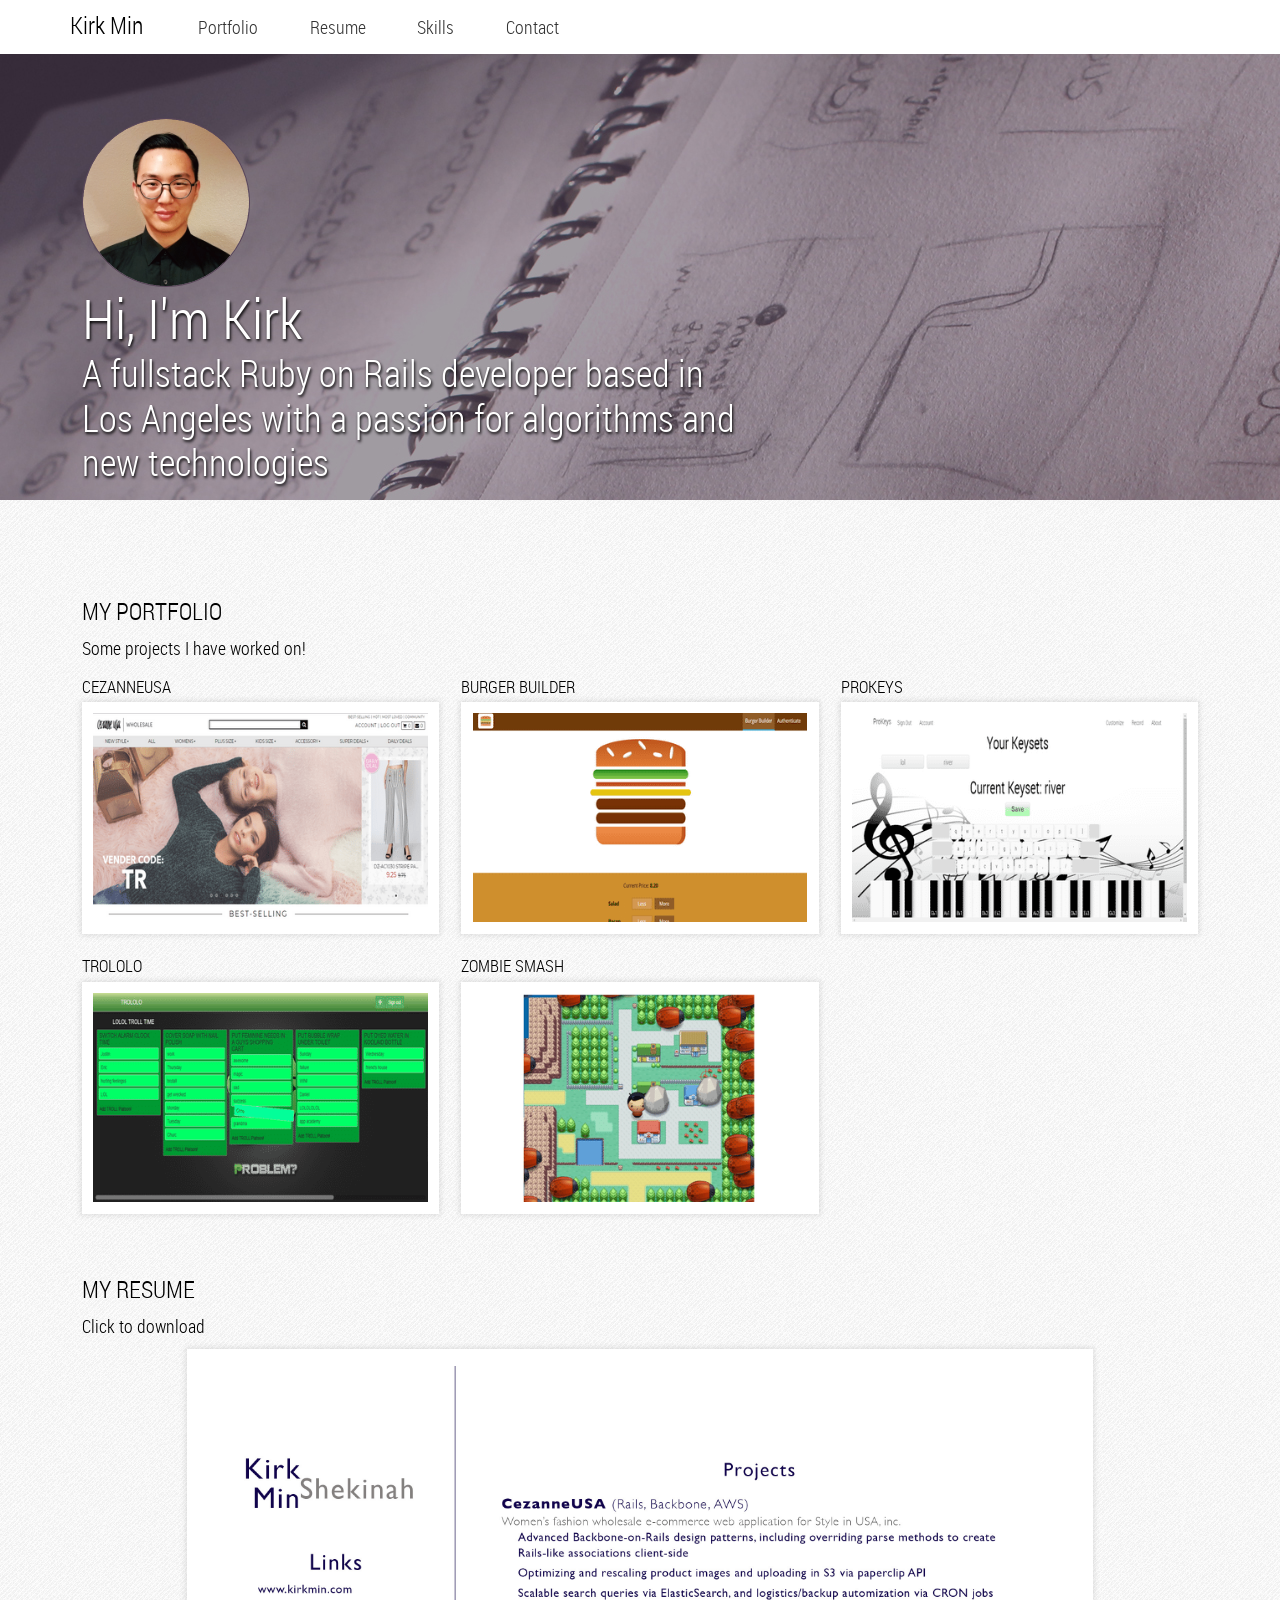
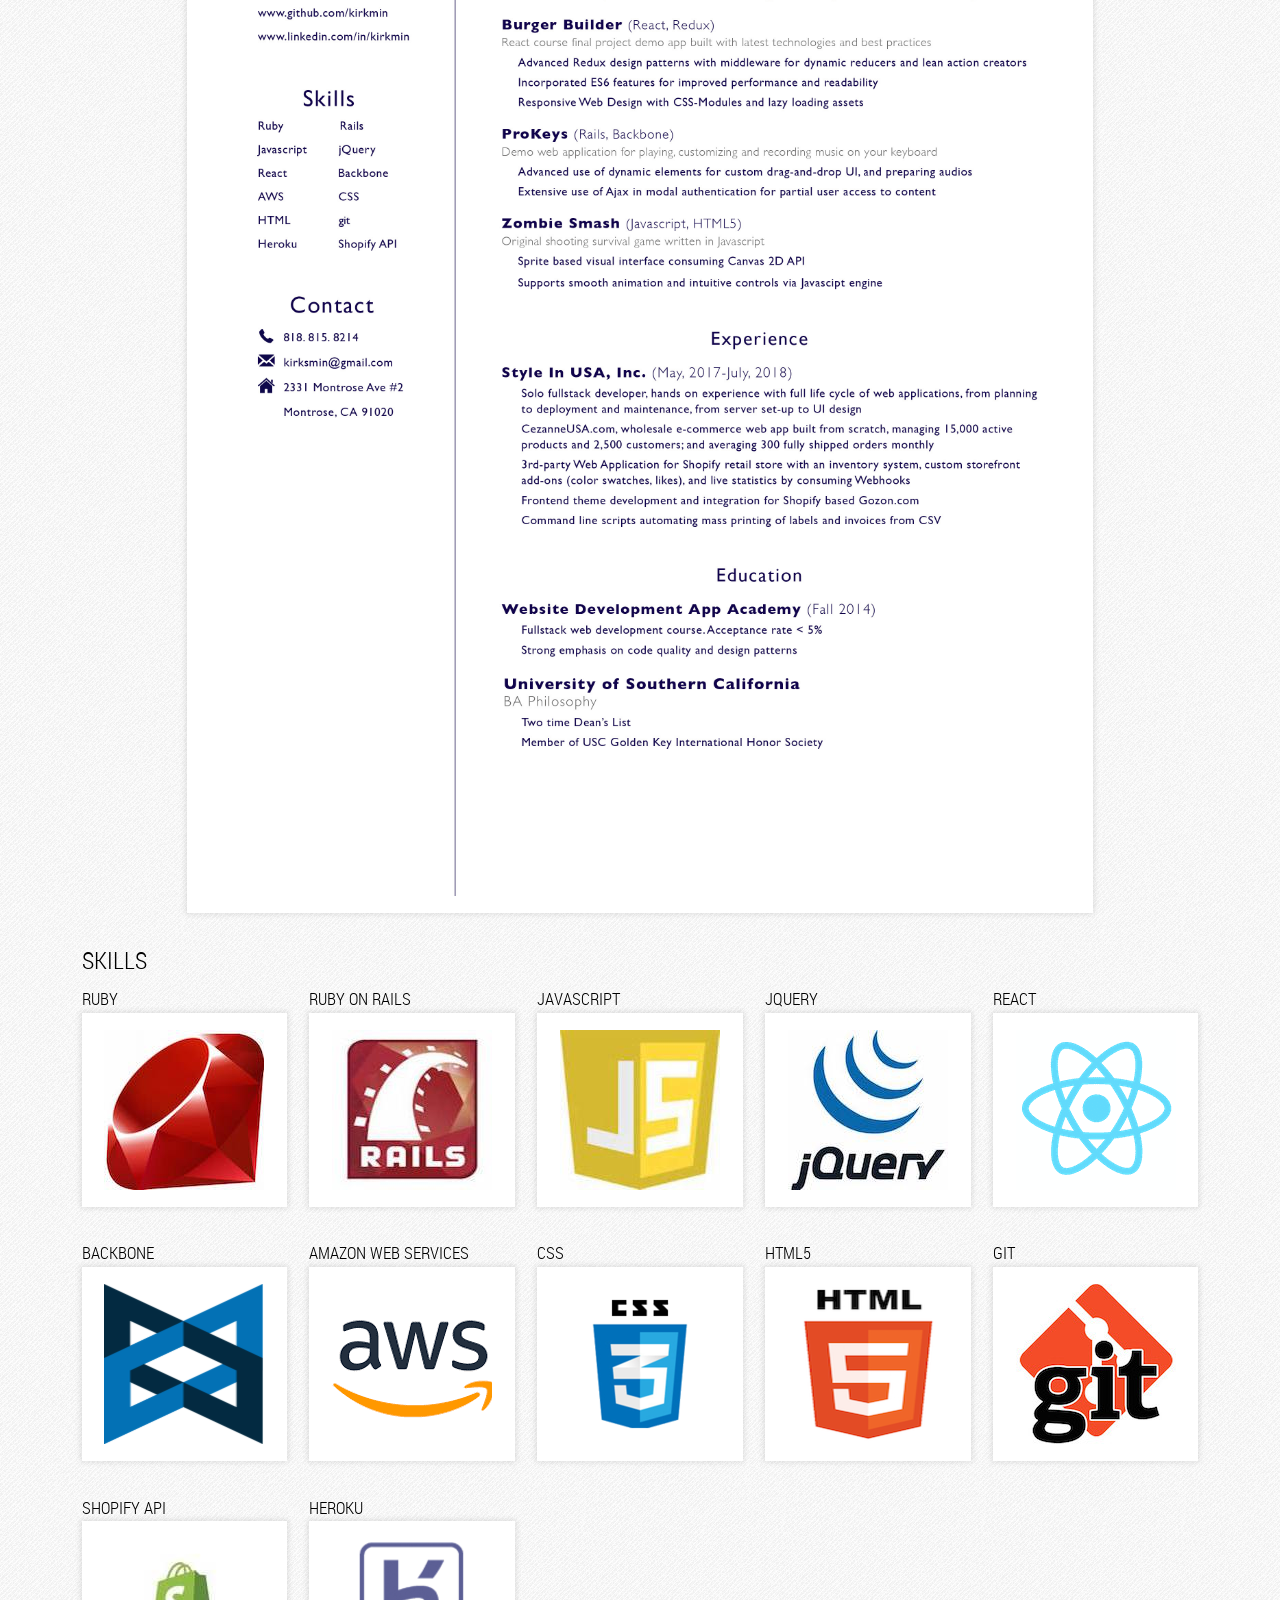
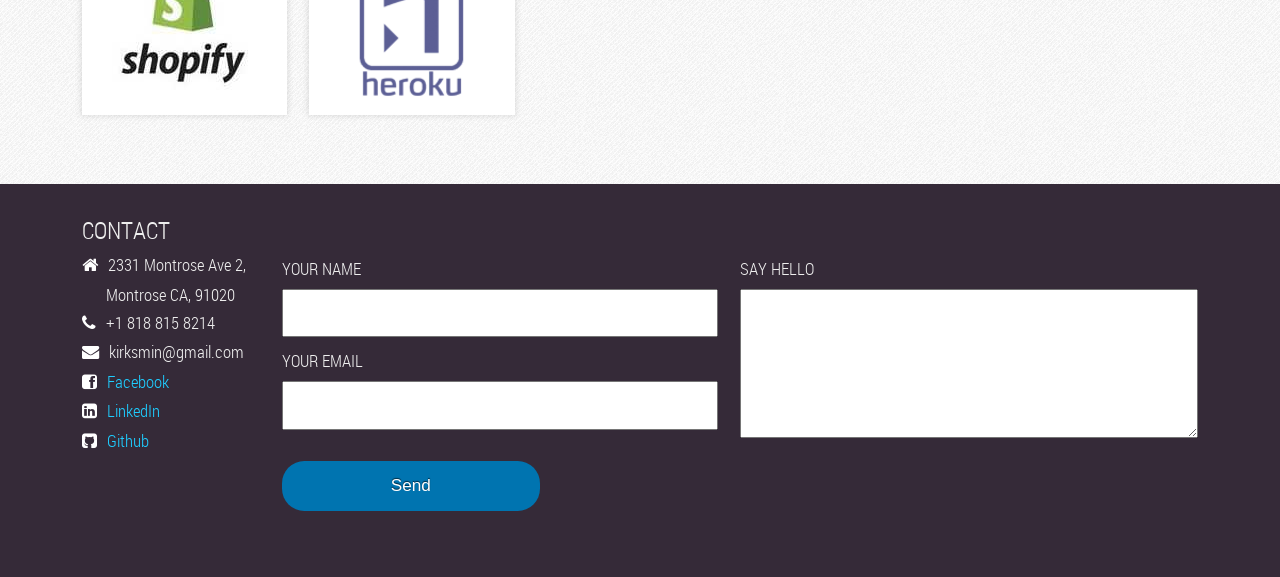
==== commit 0e62a714: "still parallax" ====
--- a/index.html
+++ b/index.html
@@ -59,7 +59,7 @@
 			</section>
 		</div>
 
-		<div id="container-header" class="jarallax" data-jarallax data-speed="0.2">
+		<div id="container-header" class="jarallax" data-jarallax data-speed="0">
 			<picture class="jarallax-img">
 		        <source media="(min-width: 45em)" srcset="./img/bg-photo-l.jpg">
 		        <img src="./img/bg-photo-s.jpg" alt="">
@@ -351,7 +351,7 @@
 
 				</section>
 
-				<section id="resume" class="group jarallax" data-jarallax data-speed="0.2">
+				<section id="resume" class="group jarallax" data-jarallax data-speed="0">
 					<img class="jarallax-img" src="./img/resume-bg-l.jpg" alt="">
 
 					<div id="resume-wrapper">
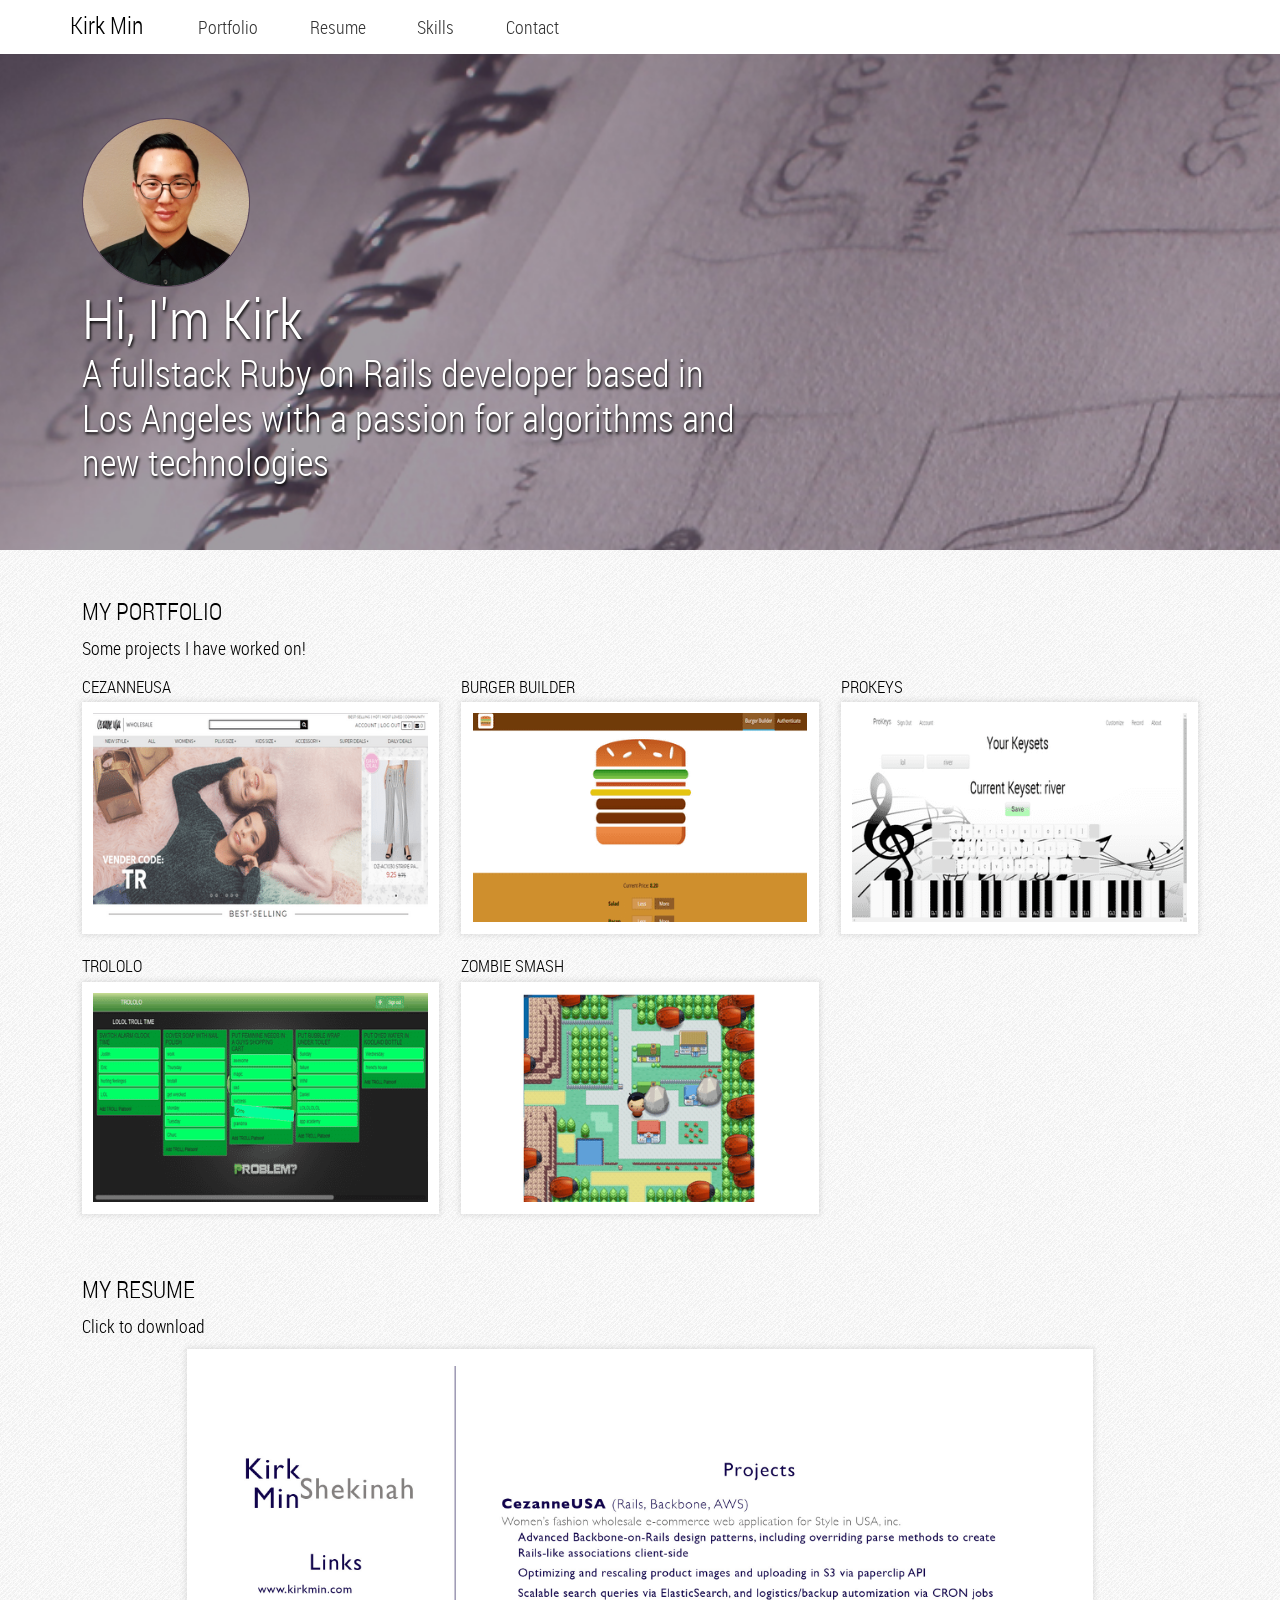
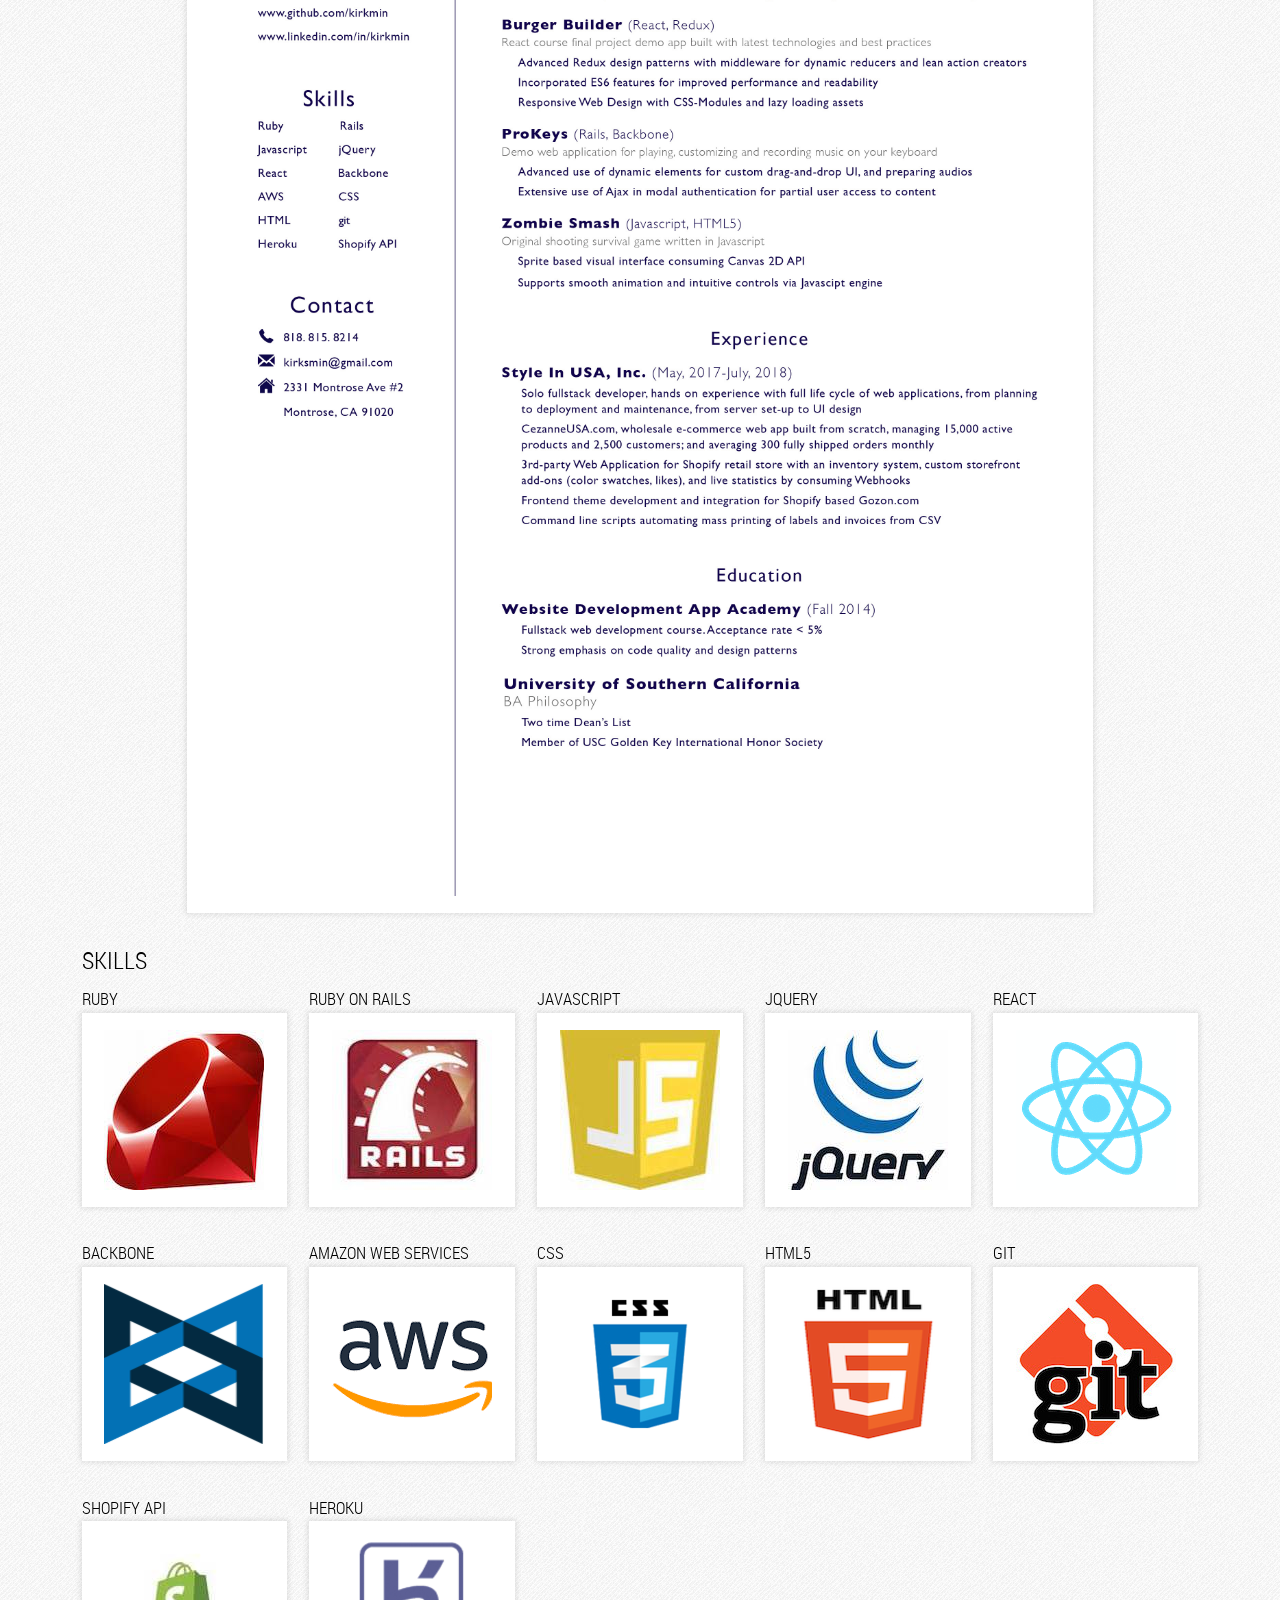
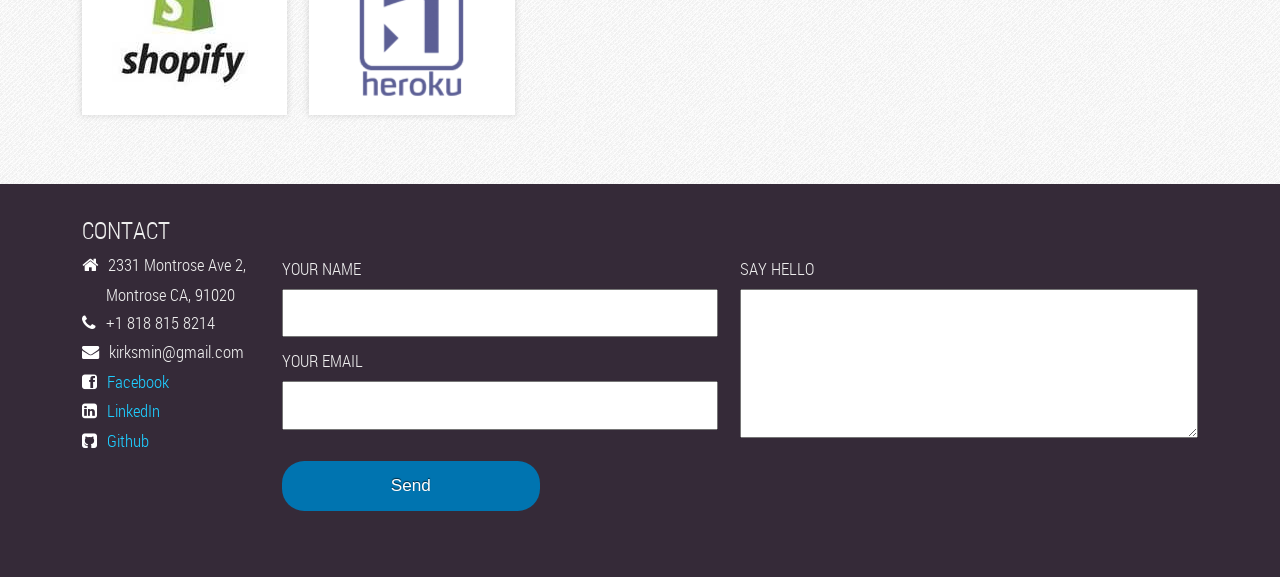
==== commit c2a62869: "hopefully this makes the parallax stable in mobile too" ====
--- a/index.html
+++ b/index.html
@@ -20,7 +20,7 @@
 		<!-- Using picturefill to load conditional images and matchmedia to provide support for IE8 and below + older browsers -->
 		<script src="./js/picturefill.js"></script>
 		<script src="./js/matchmedia.js"></script>
-		<script src="./js/jarallax.js"></script>
+		<script src="./js/parallax.js"></script>
 		<!--[if lt IE 9]>
 			<script src="./js/html5.js"></script>
 		<![endif]-->
@@ -59,11 +59,7 @@
 			</section>
 		</div>
 
-		<div id="container-header" class="jarallax" data-jarallax data-speed="0">
-			<picture class="jarallax-img">
-		        <source media="(min-width: 45em)" srcset="./img/bg-photo-l.jpg">
-		        <img src="./img/bg-photo-s.jpg" alt="">
-		    </picture>
+		<div id="container-header">
 			<header id="masthead" class="wrapper">
 				<figure id="kirk"> 
 				    <div data-picture data-alt="Kirk Min">
@@ -81,7 +77,9 @@
 
 				<h2>A fullstack Ruby on Rails developer based in Los Angeles with a passion for algorithms and new technologies</h2>
 			</header>
+			<div class="parallax header-parallax"></div>
 		</div>
+
 		<div id="container-content">
 			<article id="content">
 			
@@ -351,9 +349,7 @@
 
 				</section>
 
-				<section id="resume" class="group jarallax" data-jarallax data-speed="0">
-					<img class="jarallax-img" src="./img/resume-bg-l.jpg" alt="">
-
+				<section id="resume" class="group">
 					<div id="resume-wrapper">
 						<header class="wrapper">
 							<h3>My Resume</h3>
@@ -365,8 +361,8 @@
 								<img src="./img/resume.jpg" alt="Resume">
 							</figure>
 						</a>
-					<div>
-
+					</div>
+					<div class="parallax resume-parallax"></div>
 				</section>
 
 				<section id="skills" class="group">
@@ -504,5 +500,11 @@
 			    </fieldset>
 			</form>           
 		</div>
+
+		<script>
+			new universalParallax().init({
+				speed: 10
+			});
+		</script>
 	</body>
 </html>
--- a/css/style.css
+++ b/css/style.css
@@ -190,78 +190,79 @@
 }
 
 h1,h2,h3,h4,h5,h6 {
-	    font-weight: 100;
-	    }
+    font-weight: 100;
+}
 		
 h1 {
 	font-size: 3.189em;
 	line-height: 1.223;
-		}
+}
 	
 h2  {
 	font-size: 2.126em;
 	line-height: 1.223;
-		    }
+}
 			
 h1, h2 {
 	text-shadow: 1px 2px 3px black;
-			 }
+}
 			 
 h3 {
 	font-size: 1.382em; 
 	line-height: 1.223;
-		}
+}
 		    
 h4 {
 	font-size: 1em;
 	line-height: 1.56;
 	text-transform: uppercase;
-		}
+}
 		
 h3,h4 {      
 	font-weight: 300;
 	text-transform: uppercase;
-		}
+}
 		
 h5 {
 	font-size: .8125em;
 	line-height: 1.125;
-		}
+}
 
 h5,h6 {
 	font-family: "Helvetica Neue", Helvetica, Arial, sans-serif;
 	font-size: .85em;
 	line-height: 1.53;
 	font-weight: 500;
-		}
+}
+
 h6 {
 	color: #aaa;
 	font-weight: 200;
-		}
+}
 
 section {
 	padding: 1.3em 0;
 }
 		
 .wrapper {
-	        padding: 0 .65em;
-	        -webkit-box-sizing: border-box;
-	        -moz-box-sizing: border-box;
-	        box-sizing: border-box;
-		}
+    padding: 0 .65em;
+    -webkit-box-sizing: border-box;
+    -moz-box-sizing: border-box;
+    box-sizing: border-box;
+}
 		
 #masthead {
-			color:#fff;
-		        width:80%;
-		}
+	color:#fff;
+    width:80%;
+}
 		
 /* Headshot */
 
 #kirk {
-		    width: 25%;
-		    height: 0;
-		    padding-bottom: 25%;
-		    }
+    width: 25%;
+    height: 0;
+    padding-bottom: 25%;
+}
     
 #kirk img {
 	border-radius: 50%;
@@ -271,70 +272,70 @@
 		
 #nav h3 {
 	text-transform: capitalize;
-		}
+}
 		
 #nav {
-		    padding: .65em 0;
-		}
+    padding: .65em 0;
+}
 	
 #nav h3 {
-		    float: left;
-		    text-transform: capitalize; 
-		}
+    float: left;
+    text-transform: capitalize; 
+}
 	
 #nav ul {
-		    list-style: none;
-		    padding: 0;
-		    border-bottom: 1px solid #eee;
-		    margin: .65em 0 .39em;
-		}
+    list-style: none;
+    padding: 0;
+    border-bottom: 1px solid #eee;
+    margin: .65em 0 .39em;
+}
 
 #nav li {
-		   border-top: 1px solid #eee;
-		}
+   border-top: 1px solid #eee;
+}
 	
 #nav a {
-		   display: block;
-		   font-size: 1.063em;
-		   color: #333;
-		   text-decoration: none;
-		   padding: .975em 1.3em; 
-		}
+   display: block;
+   font-size: 1.063em;
+   color: #333;
+   text-decoration: none;
+   padding: .975em 1.3em; 
+}
 	
 #nav a:hover {
-		   background: #f8f8f8;
-		}
+   background: #f8f8f8;
+}
 	
 #nav nav {
-		    height: 0;
-		    overflow: hidden;
-		}
+    height: 0;
+    overflow: hidden;
+}
 		
 #nav input[type=checkbox] {
-		    position: absolute;
-		    top: -999em;
-		    left: -999em;
-		}
+    position: absolute;
+    top: -999em;
+    left: -999em;
+}
 	
 #nav label { 
-		    display: block;
-		    background: url("../img/icon-menu.png") no-repeat right center;
-		    text-indent: -999em;
-		    cursor: pointer;
-		    -webkit-user-select: none;  /* Chrome all / Safari all */
-		    -moz-user-select: none;     /* Firefox all */
-		    -ms-user-select: none;      /* IE 10+ */
-		    user-select: none;
-		}
+    display: block;
+    background: url("../img/icon-menu.png") no-repeat right center;
+    text-indent: -999em;
+    cursor: pointer;
+    -webkit-user-select: none;  /* Chrome all / Safari all */
+    -moz-user-select: none;     /* Firefox all */
+    -ms-user-select: none;      /* IE 10+ */
+    user-select: none;
+}
 	
 #nav input[type=checkbox]:checked ~ nav {
-		    height: auto;
-		    overflow: hidden;  
-		}
+    height: auto;
+    overflow: hidden;  
+}
 		
 #portfolio h4 {
 	line-height: 1.82;
-		}
+}
 
 .box {
 	padding:14px;
@@ -428,7 +429,7 @@
 		
 section footer {
 	clear: both;
-		   }
+}
 
 #container-nav {
 	background:#fff;
@@ -453,7 +454,7 @@
 #resume-wrapper,
 #contact {
     margin: 0 3.3%;
-    }
+}
 	
 
 
@@ -461,282 +462,115 @@
 	Fluid Media
 ********************************************/
 
-	figure {
-	    position: relative;
-	}
-
-	figure img,
-	figure object,
-	figure embed,
-	figure video {
-	    display: block;
-	    max-width: 100%; 
-	}
-
-	img {
-	    border: 0;
-	    -ms-interpolation-mode: bicubic;
-	}
-
-	/* 
-	interpolation-mode
-	http://css-tricks.com/ie-fix-bicubic-scaling-for-images/
-	 */
-	
+figure {
+    position: relative;
+}
+
+figure img,
+figure object,
+figure embed,
+figure video {
+    display: block;
+    max-width: 100%; 
+}
+
+img {
+    border: 0;
+    -ms-interpolation-mode: bicubic;
+}
+
+/* 
+interpolation-mode
+http://css-tricks.com/ie-fix-bicubic-scaling-for-images/
+ */
+
 
 
 /* ******************************************
 	   Form Styles Basic Layout
 ****************************************** */
 
-	form {
-	    padding: 0 0 1.3em;
-	    }
-    
-	form ul {
-	    list-style: none;
-	    padding: .65em 0 0;
-	    }
-    
-	form li {
-	    padding: 0 0 .65em;
-	    }
-	
-	legend {
-		font-size: 1.382em; 
-		line-height: 1.223;
-		}
-		    
-	label {
-	    display: block;
-		font-size: 1em;
-		line-height: 1.56;
-	    padding: 0 0 .325em;
-		}
-		
-	legend, label {      
-		font-weight: 300;
-		text-transform: uppercase;
-		}
-	
-	input,
-	textarea {
-	    display: block;
-	    width: 100%;
-	    font-family: "Helvetica Neue", Helvetica, Arial, sans-serif;
-		font-size: 1em;
-		line-height: 1.3;
-		font-weight: 500;
-	    padding: .65em;
-	    -webkit-box-sizing: border-box;
-	    -moz-box-sizing: border-box;
-	    box-sizing: border-box;
-	    }
-
-	/**
-	 * 1. Remove default vertical scrollbar in IE 6/7/8/9.
-	 * 2. Improve readability and alignment in all browsers.
-	 */
-
-	textarea {
-	    padding-bottom: 10%;
-	    overflow: auto; /* 1 */
-	    vertical-align: top; /* 2 */
-	    }
-
-	.send {
-	    display: inline-block;
-	    max-width: 15em;
-	    font-size: 1em;
-	    line-height: 1;
-	    font-weight: 500;
-	    color: #fff;
-	    text-decoration: none;
-	    background: #0074b0;
-	    margin: .65em .26em;
-	    padding: .975em;
-	    border: 0;
-	    border-radius: 1.3em;
-	    text-shadow: 0 -1px 1px rgba(0, 0, 0, .65);
-	    }
-    
-	.send:hover {
-	    background: #6f6f6f;
-	    }
-    
-	.send:active,
-	.send:focus {
-	    background: #555;
-	    }
-
-
-/* ******************************************
-			Media Queries for screen less than 45em (720px)
-****************************************** */
-@media screen and (max-width: 45em) {
-	#container-header {
-		padding: 10% 0;
-	}
-		
-	#portfolio .floated-figure-wrapper figure {
-		max-width: 25em;
-	}
-
-	.jarallax .jarallax-img img{
-	    width: 100%;
-	    height: 100%;
-	    object-fit: cover;
-	}
-}
-
-@media screen and (min-width: 35em) {
-	#contact {
-		position: relative;
-	}
-
-	#info {
-		position: absolute;
-		width: 200px;
-	}
-
-	#emailList, .send {
-		margin-left: 200px;
-	}
-}
-
-/* ******************************************
-	Media Queries for screen wider than 45em (720px)
-****************************************** */
-
-@media screen and (min-width: 45em) {
-
-    body {
-        font-size: 107.692307692308%;
-        }
-	
-	#masthead {
-		max-width:40em;
-	}
-	#nav,
-	#masthead,
-	#portfolio,
-	#skills,
-	#resume-wrapper,
-	#contact {
-	    margin: 0 5.5%;
-	    }
-		
-	#container-header {
-		padding:5% 0;
-	}
-		
-    #nav label {
-        display: none;
-    }
-	
-
-    #nav {
-        padding: 0;
-    }
-	
-    #nav h3 {
-         margin: .48em 1.3em 0 0;
-    }
-	
-    #nav label {
-        display: none;
-    }
-	
-    #nav nav {
-        height: auto;
-    }
-	
-    #nav ul {
-        border: 0;
-        margin: 0;
-        }
-	#nav li {
-	        display: inline;
-	        border: 0;
-	    }
-	#nav a {
-	        display: inline-block;
-	        }
-		
-	.name, .email {
-			position: relative;
-		    float: left;
-		    width: 50%;
-		    -webkit-box-sizing: border-box;
-		    -moz-box-sizing: border-box;
-		    box-sizing: border-box;
-		    }
-
-	.name {
-		    padding-right: .65em;
-		    }
-
-	.email {
-		    padding-left: .65em;
-		    }
-}
-	
-	/* ******************************************
-		Media Queries for screen wider than 60em (960px)
-	****************************************** */
-	
-@media screen and (min-width: 60em) {
-
-.name, .email {
-    padding-right: 1.3em;
-    padding-left: 0;
-    clear: both;
-    }
-
-.message textarea {
-    width: 50%;
-    }
-
-	/* Form Fixes, IE7 and below */
-
-	.ie .message textarea {
-	    *width: 49.9%;
-	    }
-
-	}
-
-}
-
-
-/* ******************************************
-	Print Styles
-****************************************** */
-@media print and (max-width: 8.5in){
-	
-	#masthead {
-		color:black;
-	}
-	
-	#container-header {
-		height: auto;
-	}
-	
-	img {
-		width:2in;
-	}
-	
-	#portfolio	{
-		float:left;
-		width:45%;
-	}
-	
-	#container-footer	{
-		clear:both;
-	}
-	
-}
-
-/* Float Clearing http://nicolasgallagher.com/micro-clearfix-hack */
+form {
+    padding: 0 0 1.3em;
+}
+
+form ul {
+    list-style: none;
+    padding: .65em 0 0;
+}
+
+form li {
+    padding: 0 0 .65em;
+}
+
+legend {
+	font-size: 1.382em; 
+	line-height: 1.223;
+}
+	    
+label {
+    display: block;
+	font-size: 1em;
+	line-height: 1.56;
+    padding: 0 0 .325em;
+}
+	
+legend, label {      
+	font-weight: 300;
+	text-transform: uppercase;
+}
+
+input,
+textarea {
+    display: block;
+    width: 100%;
+    font-family: "Helvetica Neue", Helvetica, Arial, sans-serif;
+	font-size: 1em;
+	line-height: 1.3;
+	font-weight: 500;
+    padding: .65em;
+    -webkit-box-sizing: border-box;
+    -moz-box-sizing: border-box;
+    box-sizing: border-box;
+}
+
+/**
+ * 1. Remove default vertical scrollbar in IE 6/7/8/9.
+ * 2. Improve readability and alignment in all browsers.
+ */
+
+textarea {
+    padding-bottom: 10%;
+    overflow: auto; /* 1 */
+    vertical-align: top; /* 2 */
+}
+
+.send {
+    display: inline-block;
+    max-width: 15em;
+    font-size: 1em;
+    line-height: 1;
+    font-weight: 500;
+    color: #fff;
+    text-decoration: none;
+    background: #0074b0;
+    margin: .65em .26em;
+    padding: .975em;
+    border: 0;
+    border-radius: 1.3em;
+    text-shadow: 0 -1px 1px rgba(0, 0, 0, .65);
+}
+
+.send:hover {
+    background: #6f6f6f;
+}
+
+.send:active,
+.send:focus {
+    background: #555;
+}
+
+    /* Float Clearing http://nicolasgallagher.com/micro-clearfix-hack */
 
 .group:after {
     content: " "; 
@@ -746,8 +580,8 @@
 	/* Clearfix */
 
 .group {
-	    *zoom: 1;
-	    }
+    *zoom: 1;
+}
 		
 
 /* Figures/Images */
@@ -756,46 +590,46 @@
 .ie #resume figure {
     width: 100%;
     box-sizing: border-box;
-    }
+}
 
 /* "*" hack applies only to IE7 and below */
 
 .ie #portfolio figure,
 .ie #resume figure {
     *width: auto;
+}
+
+	/* Navigation */
+
+/* IE8 .checked class for checkbox.js */
+
+#nav input[type=checkbox].checked ~ nav {
+    height: auto;
+    overflow: visible;  
+}
+
+/* Always show nav, IE7 and below */
+
+.ie #nav nav {
+    *height: auto;
+    *overflow: visible;  
+}
+
+/* Hide navicon, IE7 and below */
+
+.ie #nav label { 
+    *background: none;
     }
-   
-		/* Navigation */
-
-/* IE8 .checked class for checkbox.js */
-
-		#nav input[type=checkbox].checked ~ nav {
-		    height: auto;
-		    overflow: visible;  
-		}
-
-/* Always show nav, IE7 and below */
-
-		.ie #nav nav {
-		    *height: auto;
-		    *overflow: visible;  
-		}
-
-/* Hide navicon, IE7 and below */
-
-		.ie #nav label { 
-		    *background: none;
-		    }
-     
+
 /* box-sizing polyfill, IE7 and below (The URL in .ie textarea is placeholder only. You will need to replace with path to your domain) */
 
-		.ie .wrapper,
-		.ie .name,
-		.ie .email,
-		.ie input,
-		.ie textarea {
-		    *behavior: url("http://www.absolute-path.com/js/boxsizing.htc");
-		}
+.ie .wrapper,
+.ie .name,
+.ie .email,
+.ie input,
+.ie textarea {
+    *behavior: url("http://www.absolute-path.com/js/boxsizing.htc");
+}
 
 @font-face {
   font-family: 'FontAwesome';
@@ -1000,4 +834,216 @@
 
 body.modal-open {
     overflow: hidden; 
+}
+
+/*Parallax*/
+.parallax__container {
+	clip: rect(0, auto, auto, 0);
+	height: 100%;
+	left: 0;
+	overflow: hidden;
+	position: absolute;
+	top: 0;
+	width: 100%;
+	z-index: -100;
+}
+
+.parallax__container .parallax {
+	/* can be put in a seperate class for better control */
+	background-position: center;
+	background-repeat: no-repeat;
+	background-size: cover;
+	/* --------------------------- */
+	position: fixed;
+	top: 0;
+	-webkit-transform: translate3d(0, 0, 0);
+	transform: translate3d(0, 0, 0);
+	-webkit-transform-style: preserve-3d;
+	transform-style: preserve-3d;
+	width: 100%;
+}
+
+.header-parallax {
+	background-image: url("../img/bg-photo-s.jpg");
+}
+
+.resume-parallax {
+	background-image: url("../img/resume-bg-s.jpg");
+}
+
+
+/* ******************************************
+			Media Queries for screen less than 45em (720px)
+****************************************** */
+@media screen and (max-width: 45em) {
+	#container-header {
+		padding: 10% 0;
+	}
+		
+	#portfolio .floated-figure-wrapper figure {
+		max-width: 25em;
+	}
+
+	.jarallax .jarallax-img img{
+	    width: 100%;
+	    height: 100%;
+	    object-fit: cover;
+	}
+}
+
+@media screen and (min-width: 35em) {
+	#contact {
+		position: relative;
+	}
+
+	#info {
+		position: absolute;
+		width: 200px;
+	}
+
+	#emailList, .send {
+		margin-left: 200px;
+	}
+}
+
+/* ******************************************
+	Media Queries for screen wider than 45em (720px)
+****************************************** */
+
+@media screen and (min-width: 45em) {
+
+	.header-parallax {
+		background-image: url("../img/bg-photo-l.jpg");
+	}
+
+	.resume-parallax {
+		background-image: url("../img/resume-bg-l.jpg");
+	}
+
+
+    body {
+        font-size: 107.692307692308%;
+    }
+	
+	#masthead {
+		max-width:40em;
+	}
+
+	#nav,
+	#masthead,
+	#portfolio,
+	#skills,
+	#resume-wrapper,
+	#contact {
+	    margin: 0 5.5%;
+    }
+		
+	#container-header {
+		padding:5% 0;
+	}
+		
+    #nav label {
+        display: none;
+    }
+	
+
+    #nav {
+        padding: 0;
+    }
+	
+    #nav h3 {
+         margin: .48em 1.3em 0 0;
+    }
+	
+    #nav label {
+        display: none;
+    }
+	
+    #nav nav {
+        height: auto;
+    }
+	
+    #nav ul {
+        border: 0;
+        margin: 0;
+        }
+	#nav li {
+	        display: inline;
+	        border: 0;
+	    }
+	#nav a {
+	        display: inline-block;
+	        }
+		
+	.name, .email {
+			position: relative;
+		    float: left;
+		    width: 50%;
+		    -webkit-box-sizing: border-box;
+		    -moz-box-sizing: border-box;
+		    box-sizing: border-box;
+		    }
+
+	.name {
+		    padding-right: .65em;
+		    }
+
+	.email {
+		    padding-left: .65em;
+		    }
+}
+	
+	/* ******************************************
+		Media Queries for screen wider than 60em (960px)
+	****************************************** */
+	
+@media screen and (min-width: 60em) {
+
+.name, .email {
+    padding-right: 1.3em;
+    padding-left: 0;
+    clear: both;
+    }
+
+.message textarea {
+    width: 50%;
+    }
+
+	/* Form Fixes, IE7 and below */
+
+	.ie .message textarea {
+	    *width: 49.9%;
+	    }
+
+	}
+
+}
+
+
+/* ******************************************
+	Print Styles
+****************************************** */
+@media print and (max-width: 8.5in){
+	
+	#masthead {
+		color:black;
+	}
+	
+	#container-header {
+		height: auto;
+	}
+	
+	img {
+		width:2in;
+	}
+	
+	#portfolio	{
+		float:left;
+		width:45%;
+	}
+	
+	#container-footer	{
+		clear:both;
+	}
+	
 }
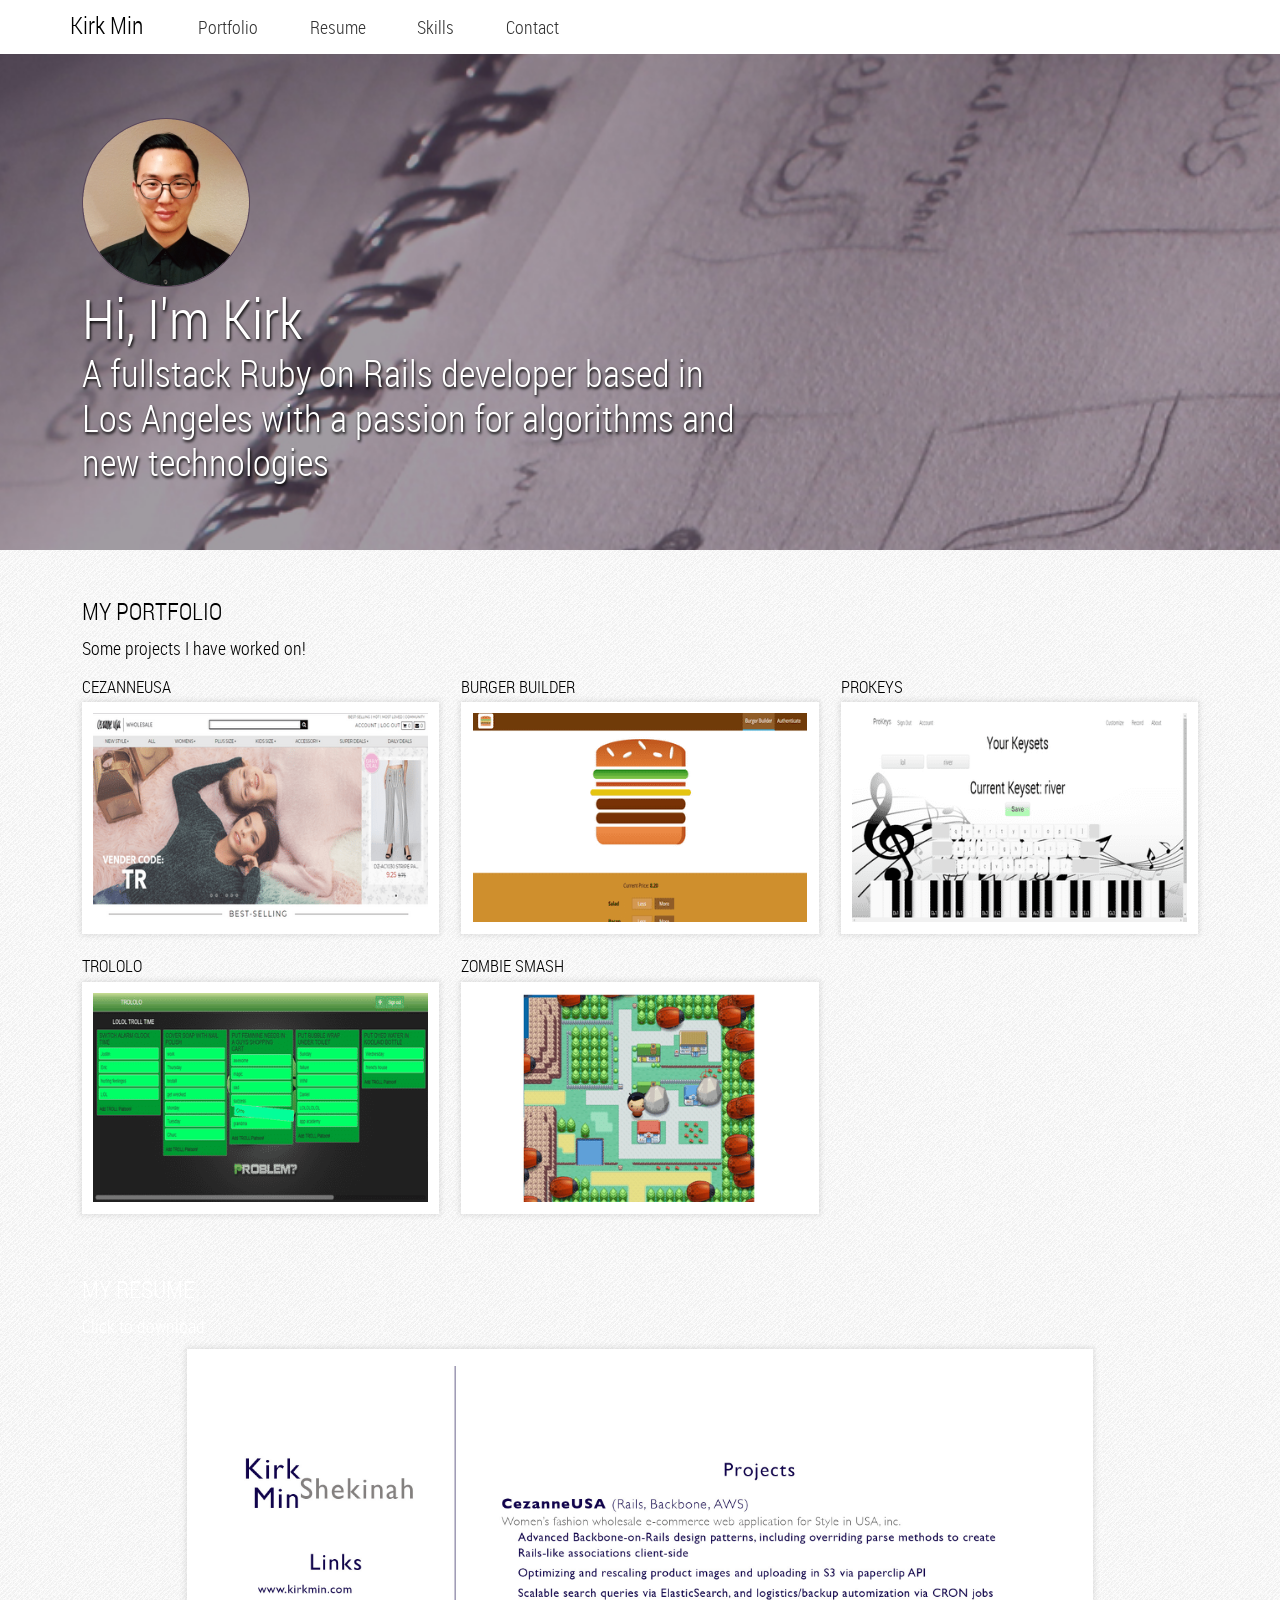
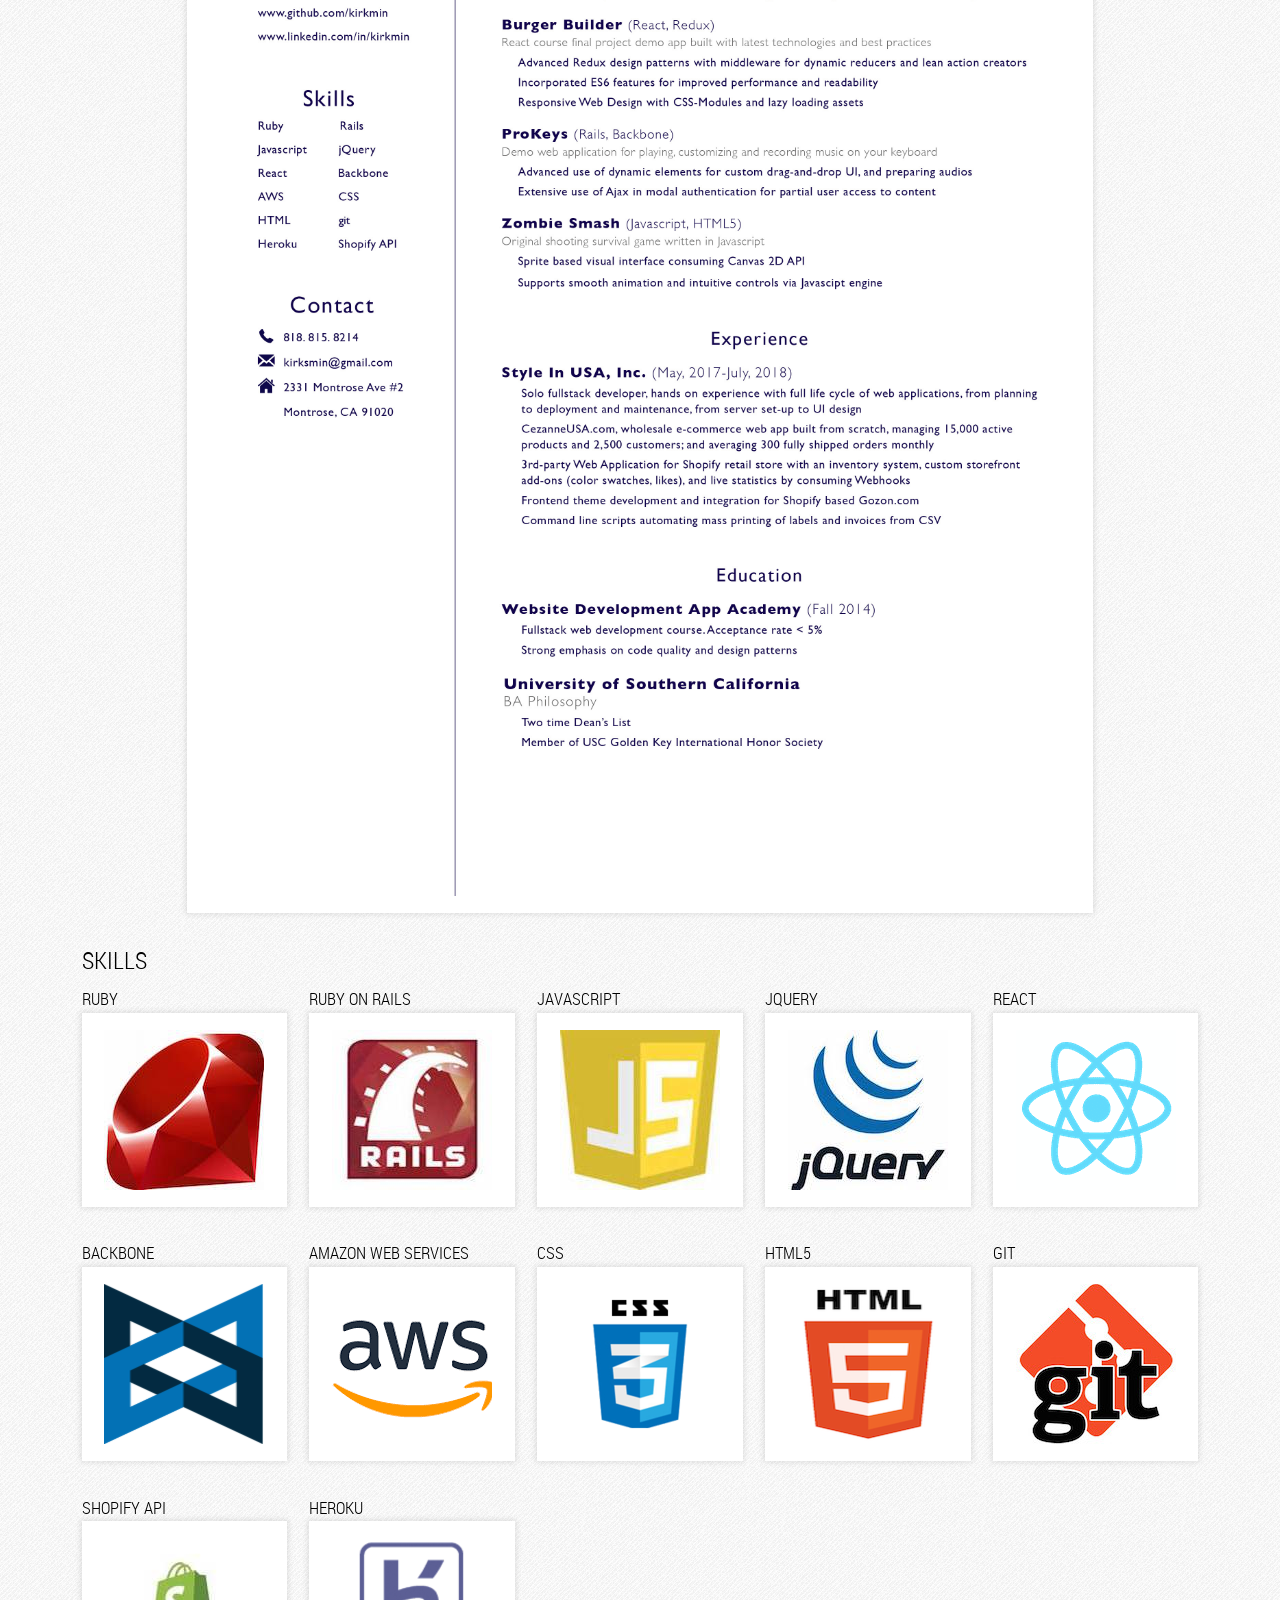
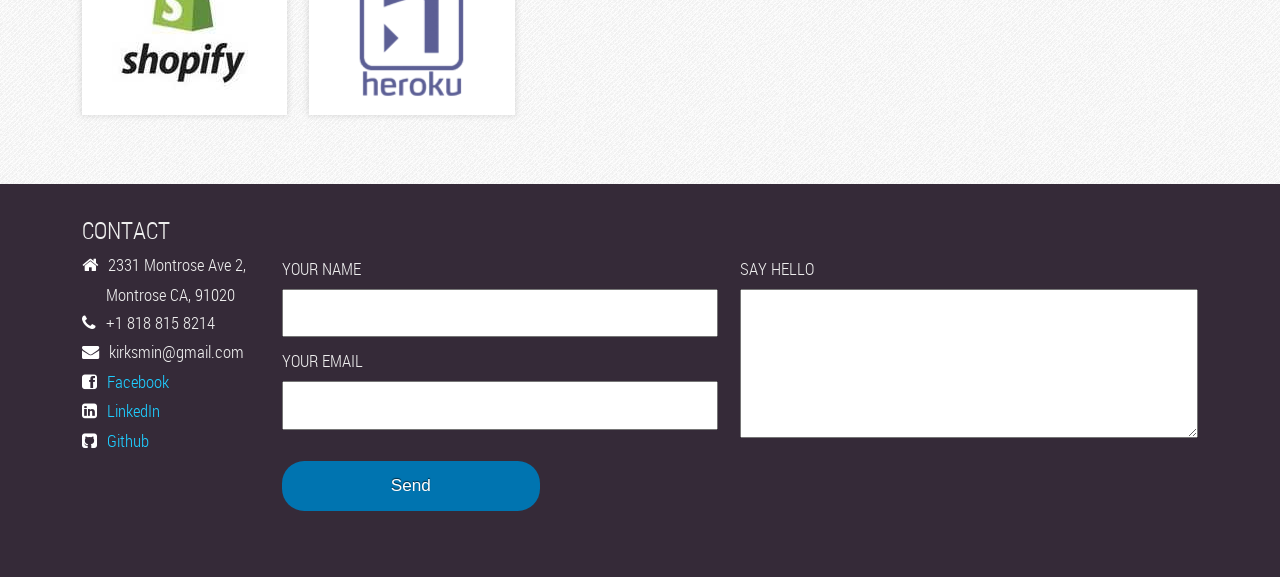
==== commit 61534c93: "new background and all" ====
--- a/index.html
+++ b/index.html
@@ -502,9 +502,11 @@
 		</div>
 
 		<script>
-			new universalParallax().init({
-				speed: 10
-			});
+			(function() {
+				new universalParallax().init({
+					speed: 10
+				});
+			})();
 		</script>
 	</body>
 </html>
--- a/css/style.css
+++ b/css/style.css
@@ -545,6 +545,10 @@
     vertical-align: top; /* 2 */
 }
 
+#resume-wrapper header {
+	color: white;
+}
+
 .send {
     display: inline-block;
     max-width: 15em;
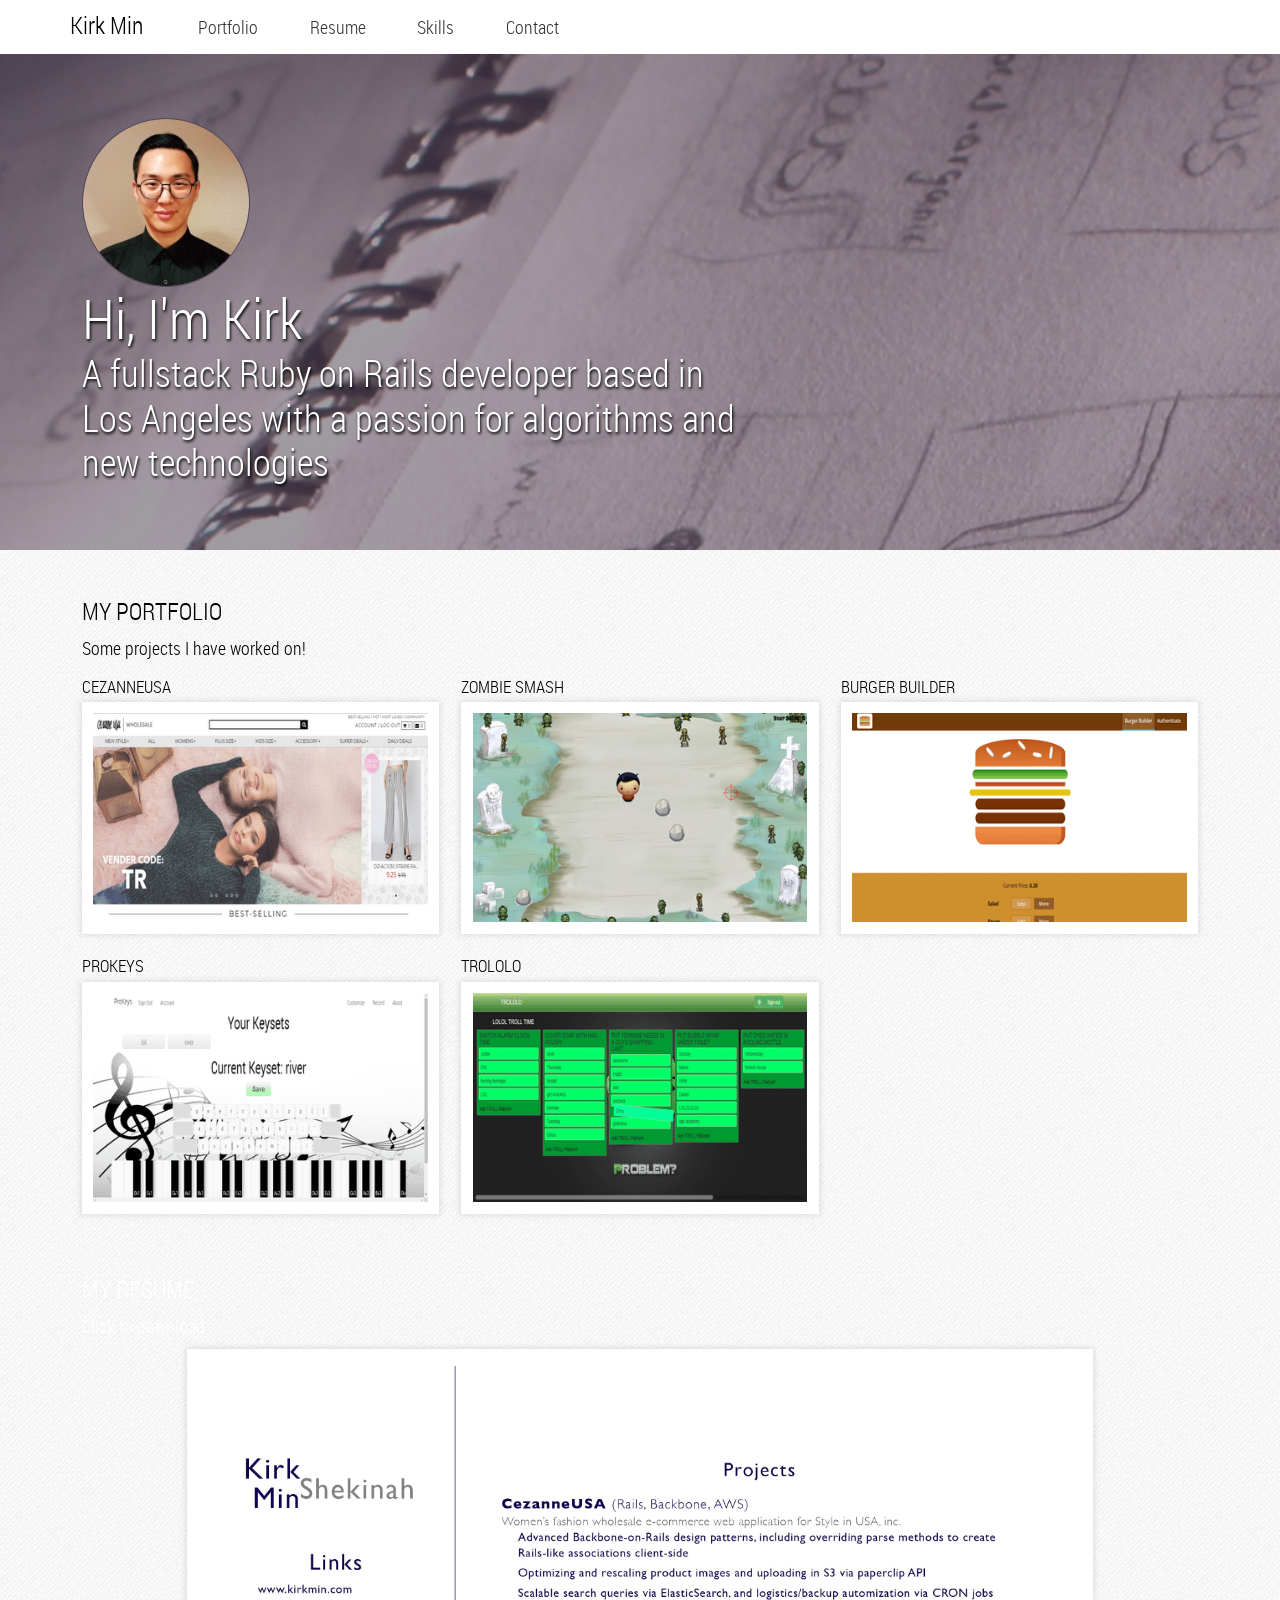
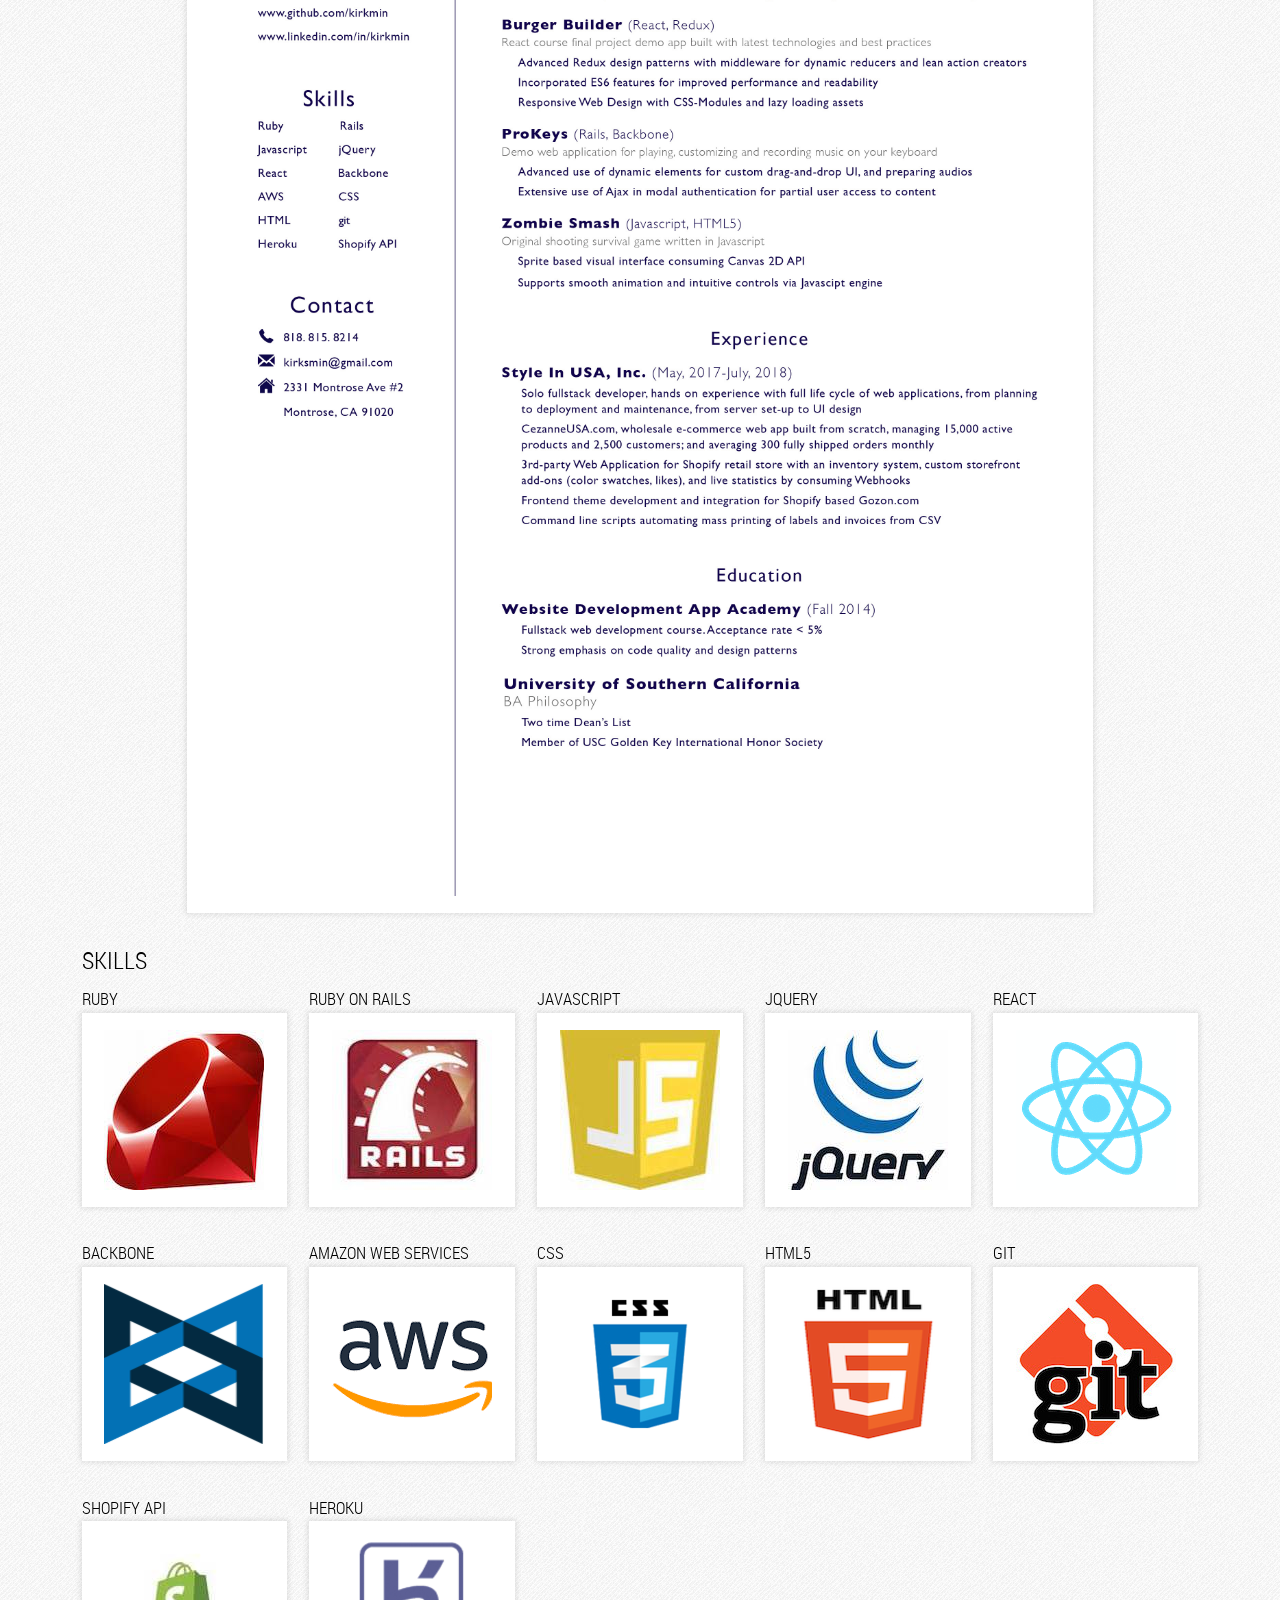
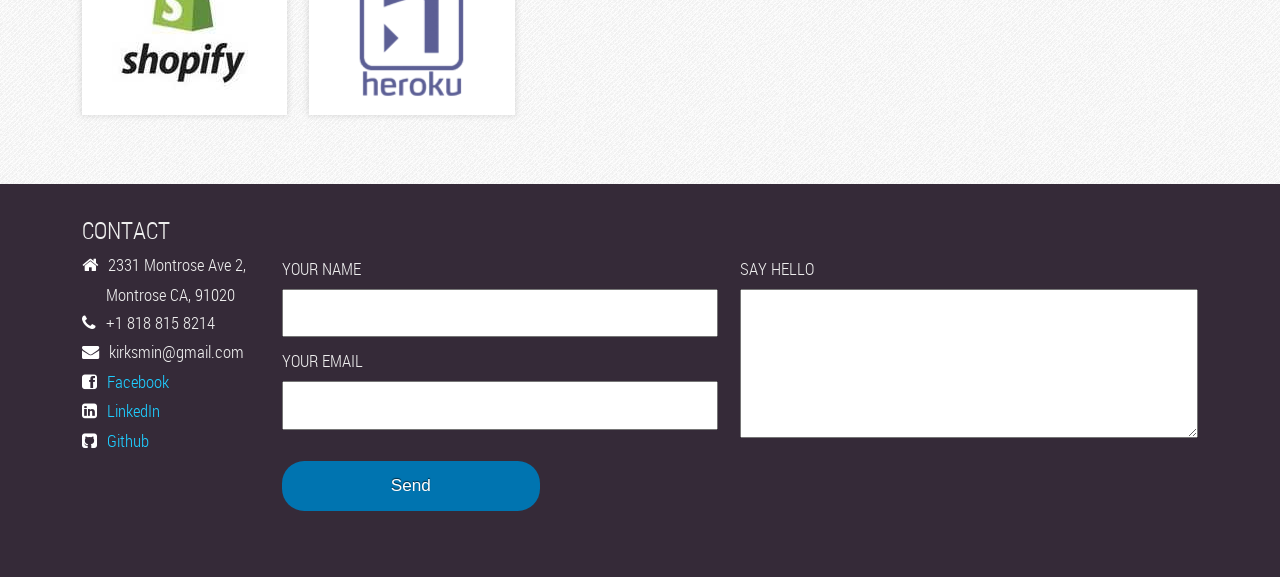
==== commit 4a95ba2c: "change order for zombie to be second" ====
--- a/index.html
+++ b/index.html
@@ -143,6 +143,56 @@
 	                    </article>
 
 	                    <article class="wrapper">
+					        <label for="zombie-smash-toggle" class="toggle-label" onclick="openModal()">
+		                        <h4>Zombie Smash</h4>
+	                            <div class="floated-figure-wrapper">
+	                                <figure>
+	                                    <img src="./img/zombie-smash-s.png" alt="Zombie Smash" />
+	                                </figure> 
+	                            </div>
+					        </label>
+							<input type="checkbox" id="zombie-smash-toggle" class="checkbox-hack" />
+                            <div class="modal" onclick="closeModalAfterCheck(event, 'zombie-smash-toggle')">
+								<div class="modal-content">
+									<div class="modal-header">
+										<span class="close" onclick="closeModal(event, 'zombie-smash-toggle')">&times;</span>
+										<div class="project-title">Zombie Smash</div>
+									</div>
+									<hr>
+									<div class="modal-body">
+										<div class="project-description">
+											<p class="project-main-description">
+												Original shooting survival game written in Javascript
+											</p>
+											<ul class="project-description-list">
+												<li>Solo project developed with pure Javascript</li>
+												<li>Sprite based visual interface consuming Canvas 2D API</li>
+												<li>Supports smooth animation and intuitive controls via Javascript engine</li>
+											</ul>
+										</div>
+										<hr>
+										<div class="project-link-wrapper">
+											<a href="http://www.kirkmin.com/LFD2" target="_blank">
+												<figure> 
+												    <div data-picture data-alt="Zombie Smash">
+												        <div data-src="img/zombie-smash-s.png"></div>
+												        <div data-src="img/zombie-smash-m.png" data-media="(min-width: 45em)"></div>
+												        <div data-src="img/zombie-smash-l.png" data-media="(min-width: 60em)"></div>
+												        <!-- Fallback content for non-JS browsers. Same img src as the initial, unqualified source element. -->
+												        <noscript>
+												            <img src="img/zombie-smash-s.png" alt="Zombie Smash">
+												        </noscript>
+												    </div>
+												</figure>
+												<p>Visit Page</p>
+											</a>
+										</div>
+									</div>
+								</div>
+							</div>
+	                    </article>
+
+	                    <article class="wrapper">
 					        <label for="burger-builder-toggle" class="toggle-label" onclick="openModal()">
 		                        <h4>Burger Builder</h4>
 	                            <div class="floated-figure-wrapper">
@@ -280,56 +330,6 @@
 												        <!-- Fallback content for non-JS browsers. Same img src as the initial, unqualified source element. -->
 												        <noscript>
 												            <img src="img/trololo-s.png" alt="TROLOLO">
-												        </noscript>
-												    </div>
-												</figure>
-												<p>Visit Page</p>
-											</a>
-										</div>
-									</div>
-								</div>
-							</div>
-	                    </article>
-
-	                    <article class="wrapper">
-					        <label for="zombie-smash-toggle" class="toggle-label" onclick="openModal()">
-		                        <h4>Zombie Smash</h4>
-	                            <div class="floated-figure-wrapper">
-	                                <figure>
-	                                    <img src="./img/zombie-smash-s.png" alt="Zombie Smash" />
-	                                </figure> 
-	                            </div>
-					        </label>
-							<input type="checkbox" id="zombie-smash-toggle" class="checkbox-hack" />
-                            <div class="modal" onclick="closeModalAfterCheck(event, 'zombie-smash-toggle')">
-								<div class="modal-content">
-									<div class="modal-header">
-										<span class="close" onclick="closeModal(event, 'zombie-smash-toggle')">&times;</span>
-										<div class="project-title">Zombie Smash</div>
-									</div>
-									<hr>
-									<div class="modal-body">
-										<div class="project-description">
-											<p class="project-main-description">
-												Original shooting survival game written in Javascript
-											</p>
-											<ul class="project-description-list">
-												<li>Solo project developed with pure Javascript</li>
-												<li>Sprite based visual interface consuming Canvas 2D API</li>
-												<li>Supports smooth animation and intuitive controls via Javascript engine</li>
-											</ul>
-										</div>
-										<hr>
-										<div class="project-link-wrapper">
-											<a href="http://www.kirkmin.com/LFD2" target="_blank">
-												<figure> 
-												    <div data-picture data-alt="Zombie Smash">
-												        <div data-src="img/zombie-smash-s.png"></div>
-												        <div data-src="img/zombie-smash-m.png" data-media="(min-width: 45em)"></div>
-												        <div data-src="img/zombie-smash-l.png" data-media="(min-width: 60em)"></div>
-												        <!-- Fallback content for non-JS browsers. Same img src as the initial, unqualified source element. -->
-												        <noscript>
-												            <img src="img/zombie-smash-s.png" alt="Zombie Smash">
 												        </noscript>
 												    </div>
 												</figure>
